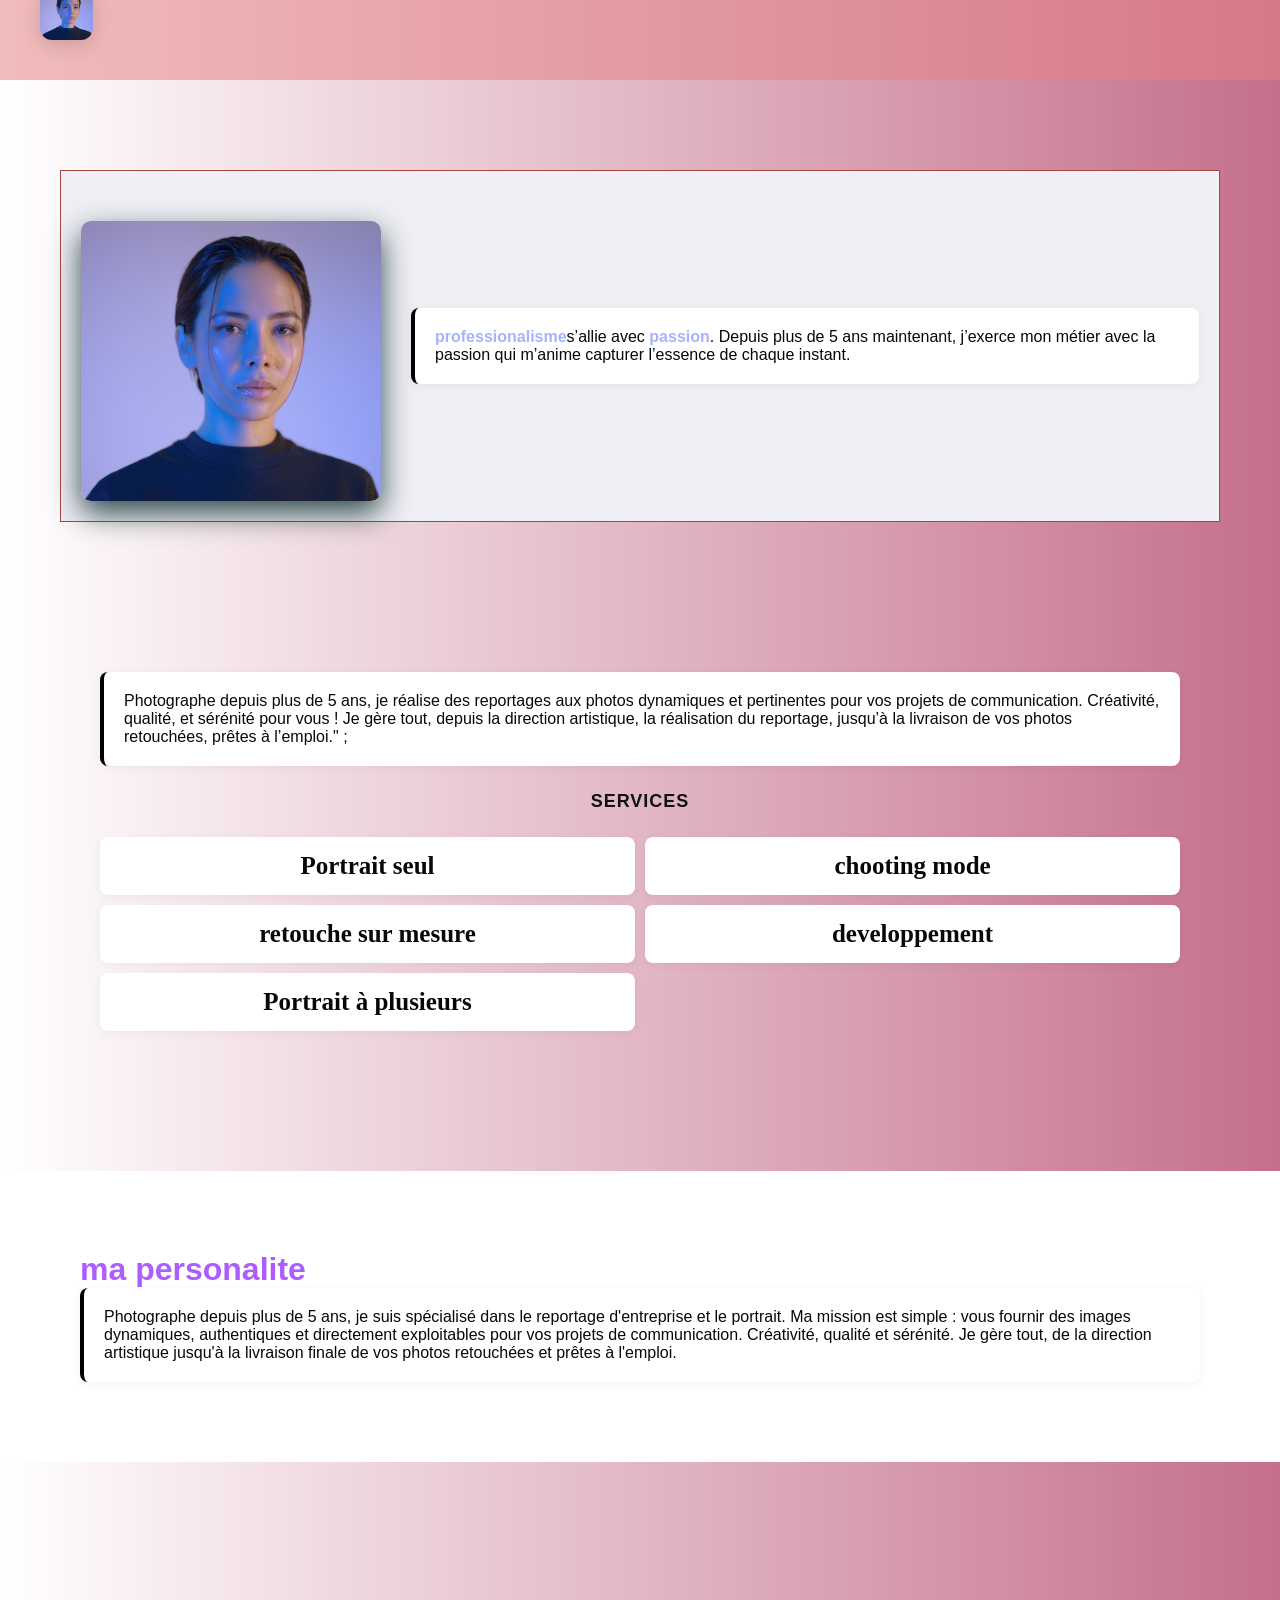
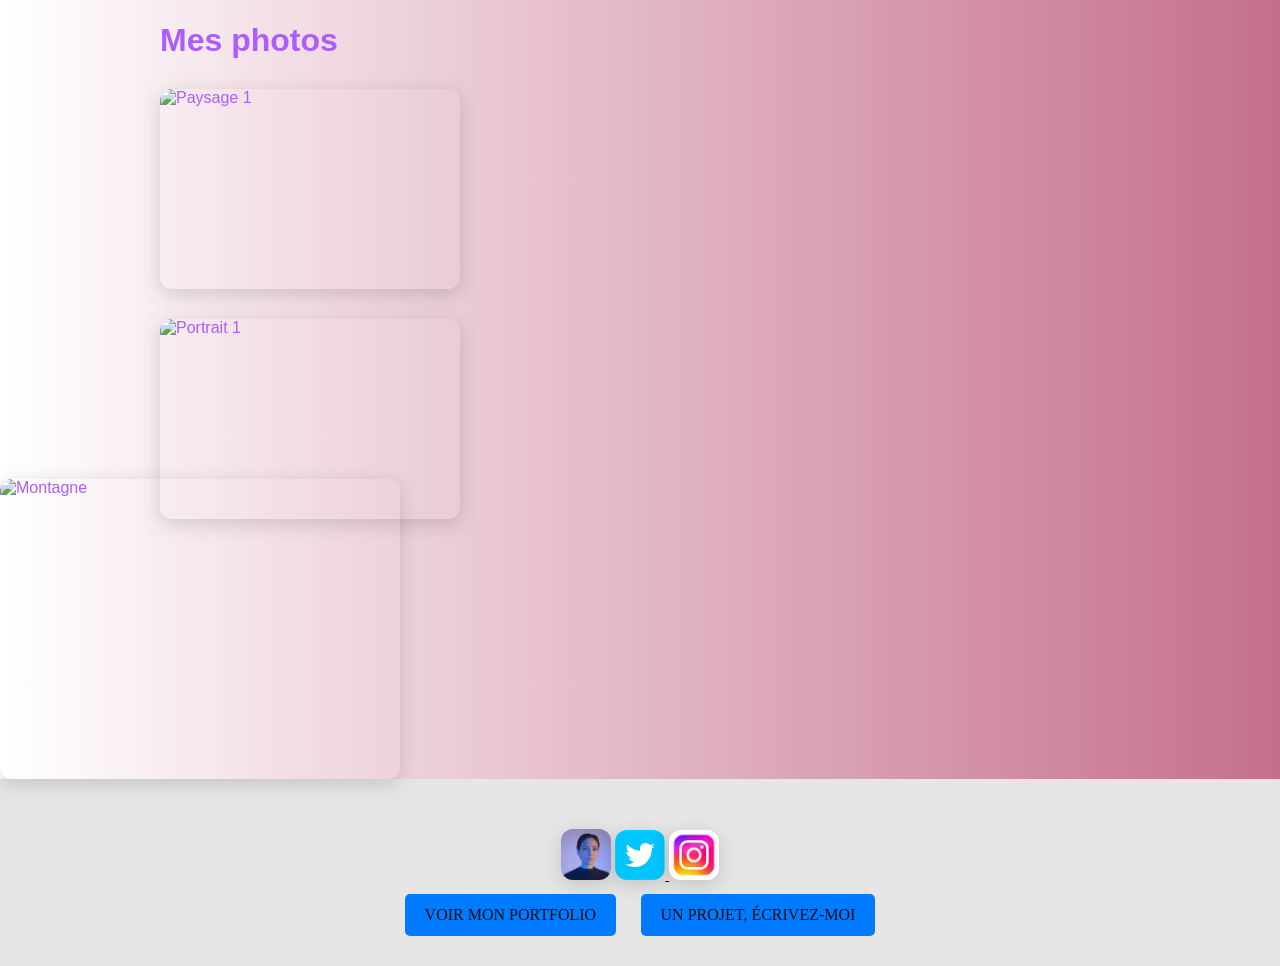
==== index.html @ 90251bd9 "Add logo image to header and style adjustments for better layout" ====
<!doctype html>
<html lang="fr">

<head>
  <meta charset="utf-8" />
  <meta name="viewport" content="width=device-width, initial-scale=1.0" />
  <title>A propos_robbies lenz photographie</title>
  <link href="style.css" rel="stylesheet" />
</head>

<body>
  <header class="site-header">
    <div class="container nav-bar">
      <nav class="main-nav" aria-label="Navigation principale">
       <img src="photos/robbie-lens.png" alt="Logo Robbie Lens">
        <div class="logo">A PROPOS DE ROBBIES LENZ</div>
  
    </a>
        <a href="index.html"> ACCUEIL</a>
        <a href="#APROPOS">A PROPOS</a>
        <a href="photographie.html">PHOTOGRAPHIE</a>
      </nav>
    </div>
  </header>
  <main>
    <section class="profile">
      <div class="bloc">
        <img src="photos/robbie-lens.png" class="image-con" width="300" height="300" alt="robbies lens">
        <div class="texte">
          <p>
            <span class="important">professionalisme</span>s’allie avec <span class="important">passion</span>. Depuis
            plus de 5 ans maintenant, j’exerce mon métier avec la passion
            qui m’anime capturer l’essence de chaque instant.
          </p>
        </div>
      </div>
    </section>
    <section class="intro" id="texte-n">
      <p>
        Photographe depuis plus de 5 ans, je réalise des reportages aux photos dynamiques et pertinentes pour vos
        projets
        de communication. Créativité, qualité, et sérénité pour vous ! Je gère tout, depuis la direction artistique, la
        réalisation du reportage, jusqu’à la livraison de vos photos retouchées, prêtes à l’emploi." ;
      </p>
      <h1>services</h1>
      <ul>
        <li>Portrait seul </li>
        <li>chooting mode</li>
        <li>retouche sur mesure</li>
        <li>developpement</li>
        <li>Portrait à plusieurs</li>
      </ul>
    </section>
  </main>
  <section class="texte-ni">
    <div class="texte-ni">
      <h3>ma personalite</h3>
      <p>
        Photographe depuis plus de 5 ans, je suis spécialisé dans le reportage d'entreprise et le portrait.
        Ma mission est simple : vous fournir des images dynamiques, authentiques et directement exploitables pour vos
        projets de communication.
        Créativité, qualité et sérénité. Je gère tout, de la direction artistique jusqu'à la livraison finale de vos
        photos retouchées et prêtes à l'emploi.</p>
    </div>
  </section>
  <section class="galerie">
    <section class="portfolio">
      <h2>Mes photos</h2>
      <div class="grid-photos">
        <img
          src="https://raw.githubusercontent.com/OpenClassrooms-Student-Center/1603881-creez-votre-site-web-avec-html5-et-css3/b4e2f8a36d30aa10efae2fd6d3923fb1f4e10813/images/portfolio/paysage1.jpg"
          alt="Paysage 1">
        <img
          src="https://raw.githubusercontent.com/OpenClassrooms-Student-Center/1603881-creez-votre-site-web-avec-html5-et-css3/b4e2f8a36d30aa10efae2fd6d3923fb1f4e10813/images/portfolio/portrait1.jpg"
          alt="Portrait 1">
      </div>
    </section>
  </section>
  <div class="image-container">
    <img
      src="https://raw.githubusercontent.com/OpenClassrooms-Student-Center/1603881-creez-votre-site-web-avec-html5-et-css3/b4e2f8a36d30aa10efae2fd6d3923fb1f4e10813/images/portfolio/paysage1.jpg"
      width="300" height="300" alt="Montagne">
    <div class="overlay">Voir la photo</div>
  </div>
  <div id="popup-form">
    <div class="form-container">
      <a href="#" class="fermer">X</a>
      <h2>Formulaire de contact</h2>

      <form action="" method="post">
        <div class="form-row two-columns">
          <div class="field">
            <label for="nom">Nom</label>
            <input type="text" id="nom" name="nom" placeholder="Entrez votre nom" required>
          </div>
          <div class="field">
            <label for="prenom">Prénom</label>
            <input type="text" id="prenom" name="prenom" placeholder="Entrez votre prénom" required>
          </div>
        </div>

        <div class="form-row">
          <div class="field">
            <label for="email">Email</label>
            <input type="email" id="email" name="email" placeholder="Entrez votre email" required>
          </div>
        </div>

        <div class="form-row two-columns">
          <div class="field">
            <label for="sexe">Sexe</label>
            <select id="sexe" name="sexe">
              <option value="">Choisir</option>
              <option value="M">M</option>
              <option value="F">F</option>
            </select>
          </div>
          <div class="field">
            <label for="date_naissance">Date de naissance</label>
            <input type="date" id="date_naissance" name="date_naissance">
          </div>
        </div>

        <div class="form-row">
          <div class="field">
            <label for="infos">Plus d'informations</label>
            <textarea id="infos" name="infos" rows="4" placeholder="Votre message..."></textarea>
          </div>
        </div>

        <button type="submit" class="submit-button">Valider</button>
      </form>

    </div>
  </div>

</body>

</html>
<footer>
    <img src="photos/robbie-lens.png" alt="Logo Robbie Lens">
    <a target="_blank" href="https://twitter.com/">
      <img src="photos/OIP.jpg" alt="Logo Twitter">
    </a>
    <a target="_blank" href="https://www.instagram.com/">
      <img src="photos\OIP.webp" alt="Logo Instagram">
  </div>
  </a>
  <div>
    <a href="" class="cta">VOIR MON PORTFOLIO</a>
    <a href="#popup-form" class="btn-ouvrir">UN PROJET, ÉCRIVEZ-MOI</a>
  </div>
</footer>
</body>

</html>
---- style.css ----
*{
box-sizing: border-box;
margin: 0;
padding: 0;
}
html {
    color: #ad5cfd;
    width: 100%;
   scroll-behavior: smooth;
}

a{
    color:rgb(22, 22, 22);
     font-size: 1em;
    font-family: manrope;
}
ul{
    font-family: manrope;
}
span{
    font-family:'Gill Sans', 'Gill Sans MT', Calibri, 'Trebuchet MS', sans-serif;
}
.highlight {
    color: #A5B4FC;
}
.important {
  color: #a5b4fc;
}
.image-con {
  width: 100%;
  height: 400px;
  border-radius: 10px;
  object-fit: cover;
  box-shadow: 0 12px 30px rgb(48, 74, 74);
  display: block;
  flex-direction: column;
}
body {
  font-family: 'Manrope', sans-serif;
  background:linear-gradient(to right,#ffffff,#c56f8c);
}
em {
  color: #a5b4fc;
  font-style: normal;
  
}
p,
li {
  font-size:25px;
  color:rgb(8, 8, 8);
  background:linear-gradient(to right #ffffff,#444444);

}
.alt{
  color: #f8f8fd;
}
a:hover { text-decoration: underline;
}
.cta:hover {
  background: linear-gradient(#554c86, #5e5fa0);
  text-decoration: none;
}
.lien-icone:hover {
  opacity: 0.5;
}
header {
    display: flex;
    justify-content: space-between;
    align-items: center;
    height: 40px;
    padding: 40px;
   
  
}

nav {
    display: flex;
    gap: 25px;
}

nav a {
    color: white;
    text-decoration: none;
    font-weight: bold;
}

nav a:hover {
    color: #ddd;
}

main {
    padding: 20px;
}

main section {
    margin-bottom: 40px;
}

footer {
padding-top:20px;
padding-bottom: 20px;
padding-left: 50px;
padding-right: 50px;
    text-align: center;
    background-color: #e7e5e5;
}

footer img {
    max-width: 50px;
}

footer a {
    text-decoration: underline;
}

.important {
    font-weight: bold;
}

.cta {
    display: inline-block;
    margin-top: 20px;
    text-decoration: none;
}
section{
    padding: 80px;
}
.a_propos{
 text-align: center;
}
.a_propos_h2{
margin-top: 30px;
}
.a_propos_ul{
margin-top: 20px;
}
.galerie {
      display: flex;
      flex-wrap: wrap; 
    }
    .galerie img {
      width: 32%;
    
    }
    .texte-n {
      justify-content: space-between;
      align-items: center;
      gap: 10px;
      background: #e5828288;
    }

.galerie img, .grid-photos {
  width: 300px; 
  height: 200px;
  flex-shrink: 0;
  object-fit: cover;
  display: block;
}
a.cta{
    display: inline-block;
    text-decoration:none;
  margin: 10px;   
  padding: 12px 20px;
  background: #007BFF;
  color: rgb(14, 13, 13);
  border-radius: 5px;
}
.image-container {
  position: relative;
  display: inline-block;
}
.image-container img {
  display: block;
  width: 400px;
}
.overlay {
  position: absolute;
  top: 0;
  left: 0;
  width: 100%;
  height: 100%;
  background-color: rgba(0, 0, 0, 0.7);
  color: rgb(185, 122, 122);
  display: none; 
  justify-content: center;
  align-items: center;
  font-size: 18px;
  font-weight: bold;
}
.image-container:hover .overlay {
  display: flex;
}
.tarifs table {
  width: 100%;
  border-collapse: collapse;
  background: #0a0a23;
  color: rgb(14, 12, 12);
}
.tarifs th, .tarifs td {
  padding: 12px;
  border: 1px solid #333;
  text-align: center;
}
.tarifs h2 {
  text-align: center;
  margin-bottom: 15px;
}
.tarifs tbody tr td {
  padding: 30px;
  font-size: 37px;
}
h1, h2, h3 {
  font-size: 2em;
}

.accueil-introduction,
form {
  width: auto; 
  max-width: 400px; 
  margin: 0 auto; 
  color: rgb(229, 160, 160);
}

.tarifs {
  display: none;
}

@media screen and (max-width: 996px) {

  .accueil-introduction,
  .grille-photos, 
  form {
    flex-direction: column;
    display: flex;
  }
  body, 
  main,
  section {
    padding-left: 20px;
    padding-right: 20px;
  }
  
  
} 

form{
  color: #faf3f3;
}
form {
   
    margin: 30px auto;
    padding: 25px;
    background-color: #d18080;
    border-radius: 10px;
   
}

label {
    display: block;
    margin-top: 15px;
    margin-bottom: 5px;
    font-weight: bold;
}

input,
select,
textarea {
    width: 100%;
    padding: 10px;
    border: 1px solid #ccc;
    border-radius: 5px;
    box-sizing: border-box;
}

textarea {
    resize: vertical;
}

button {
    margin-top: 20px;
    padding: 10px 20px;
    border: none;
    border-radius: 5px;
    cursor: pointer;
}

.image-con{
    display: flex;
    align-items: center;      
    justify-content: center; 
    gap: 30px;           
      width: 100px;
}     
.texte p {
    text-align: left;       
}
.bloc{
  display:inline-flex;
  flex-direction: row; 
  align-items: center;
  gap: 10px;
  padding: 10px;
  background-color: #efeff5; 
}
.bloc.texte {
  flex: 1;
}

.bloc img {
  width: 100px;
}
.site-header {
  background-color:#e5828288;
  width: 100%;
  box-sizing:border-box;
}
header img{
  width: 5%;
  height:4%;
  object-fit:cover;
}
header h1{
  position: absolute;
  top:20%;
  left:20%;
  color:#ffffff;
}
.nav-bar {
  display: grid;
  align-items: center;
  justify-content: space-between;
  min-height: 78px;
  align-self: flex-end;
}

.main-nav {
  display: flex;
  gap: 1.9rem;
  flex-wrap: wrap;
}

.photo-carte {
  background: #b4b4c5;
  color: rgb(97, 91, 91);
  padding: 60px;
  display: flex; 
  align-items: center;
  gap: 40px;
}

.image-con {
  width: 280px;
  height: 280px;
  object-fit: cover;
  border-radius: 10px;
  flex-shrink: 0;
}
.photo-carte h2 {
  font-size: 3em;
}

.photo-carte p {
  max-width: 150px;
}
form {
  display: grid;
  gap: 1.2rem;
  width: 100%;
}

.form-row {
  display: grid;
  gap: 0.45rem;
}

.two-columns {
  grid-template-columns: 1fr 1fr;
  gap: 1rem;
}

.field {
  display: grid;
  gap: 0.45rem;
}

label {
  font-weight: 700;
  color: var(--navy);
}

input,
select,
textarea {
  width: 100%;
  border: 1px solid var(--line);
  background: #f8fdff;
  border-radius: 10px;
  padding: 0.85rem 0.95rem;
  font-size: 1rem;
  color: var(--text);
  font-family: Arial, Helvetica, sans-serif;
}

textarea {
  resize: vertical;
  min-height: 120px;
}

input:focus,
select:focus,
textarea:focus {
  outline: 2px solid rgba(242, 139, 45, 0.3);
  border-color: var(--orange);
}

.submit-button {
  width: fit-content;
  margin-top: 0.5rem;
}


  .two-columns {
    grid-template-columns: 1fr;
  }


@media (max-width: 520px) {
  .intro {
    padding-top: 3rem;
  }
}
.bloc {
    display: flex;
    align-items: center;
    gap: 30px;
    padding: 20px;
    border: 1px solid rgb(167, 68, 68);
}

.bloc img {
    width: 300px;
}

.texte {
    flex: 1;
}
table {
  width: 100%;
  border-collapse: collapse;
  margin-top: 20px;
  border-radius: 12px;
  box-shadow: 0 4px 12px rgb(0,0,0,0,1); 
}

th {
  border: 1px solid rgb(211, 20, 20);
   background-color: #0f172a;
   color: white;
}
td{
  padding: 12px;
  background-color: #f8fafc;
}
.btn-ouvrir {
   background: linear-gradient(#554c86, #5e5fa0);
  text-decoration: none;
}
.lien-icone:hover {
  opacity: 0.5;
}
 a.btn-ouvrir{
    display: inline-block;
    text-decoration:none;
  margin: 10px;   
  padding: 12px 20px;
  background: #007BFF;
  color: rgb(14, 13, 13);
  border-radius: 5px;
}
button:hover{
 background-color: #1d4ed8;
}

#popup-form {
  display: none;
  position: fixed;
  top: 0; left: 0;
  width: 100%; height: 100%;
  background: rgba(0,0,0,0.7);
  justify-content: center;
  align-items: center;
  z-index: 1000;
}

#popup-form:target {
  display: flex;
}

.form-container {
  background: white;
  padding: 25px;
  width: 90%;
  max-width: 600px;
  border-radius: 10px;
  max-height: 90vh;
  overflow-y: auto;
  position: relative;
}
.fermer {
  position: absolute;
  top: 10px; right: 15px;
  text-decoration: none;
  font-size: 22px;
  color: red;
  font-weight: bold;
}
.form-row { margin-bottom: 15px; }
.two-columns { display: flex; gap: 15px; }
.field { flex: 1; display: flex; flex-direction: column; }
label { font-weight: bold; margin-bottom: 5px; }
input, select, textarea {
  padding: 10px;
  border: 1px solid #ccc;
  border-radius: 5px;
}

.profile{
  width:100%;
  min-height: 300px;
  margin: 30px auto;
  background: color #f6f2f7;
  border: radius 10px;
  padding:40px;
  box-sizing: box;
}
.texte-ni{
  background-color:#ffffff;

  }

p {
    background: white;
    padding: 20px;
    border-left: 4px solid #000;
    border-radius: 8px;
    box-shadow: 0 2px 10px rgba(0,0,0,0.05);
    font-size: 16px;
}

h1 {
    text-align: center;
    font-size: 18px;
    margin: 10px 0 ;
    text-transform: uppercase;
    letter-spacing: 1px;
    color: #111;
    padding: 15px 
  
}

ul {
    list-style: none;
    padding: 0;
    display: grid;
    grid-template-columns: 1fr 1fr;
    gap: 10px;
}

li {
    background: white;
    padding: 15px;
    border-radius: 8px;
    text-align: center;
    font-weight: bold;
    box-shadow: 0 2px 10px rgba(0,0,0,0.05);
    transition: 0.3s;
}

li:hover {
    background: #000;
    color: white;
    transform: translateY(-3px);
}
 img {
    width: 30%;
    margin-top:30px;
    border-radius: 12px;
    box-shadow: 0 5px 20px rgba(0,0,0,0.15)
}
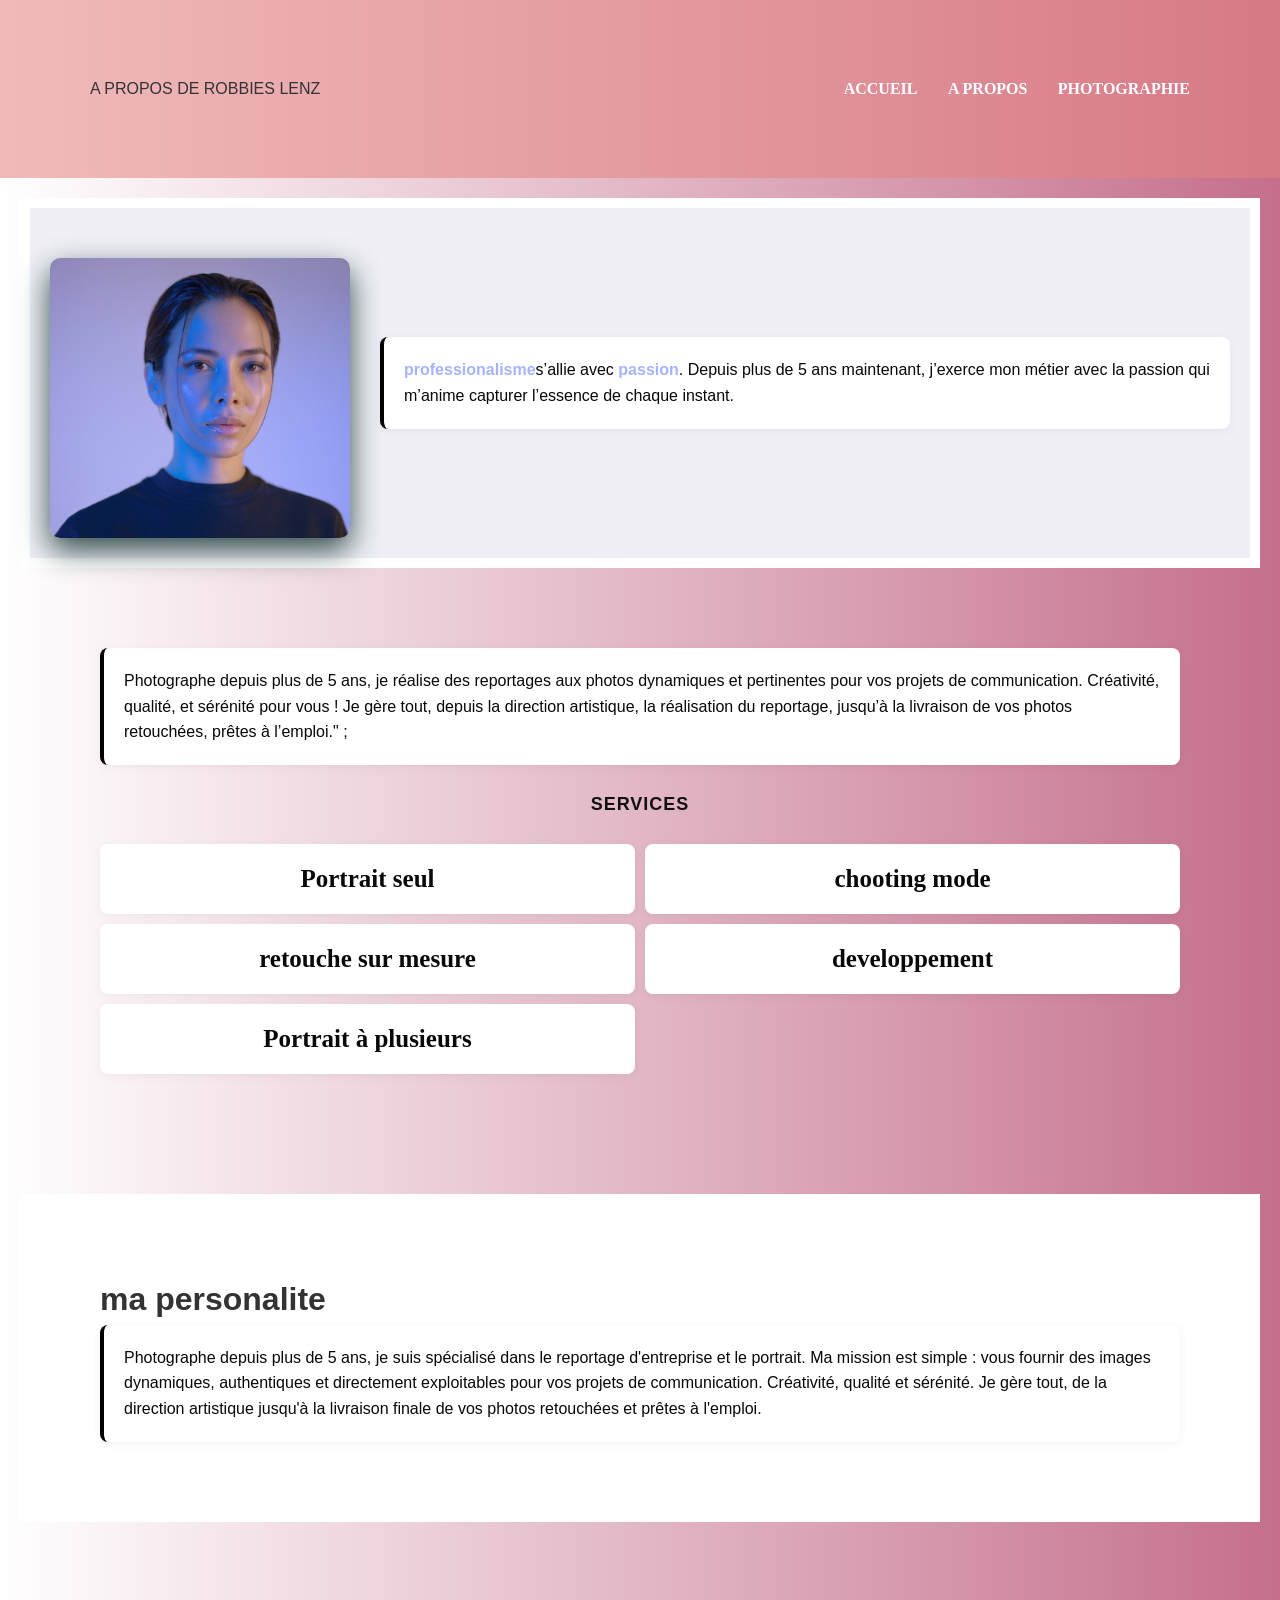
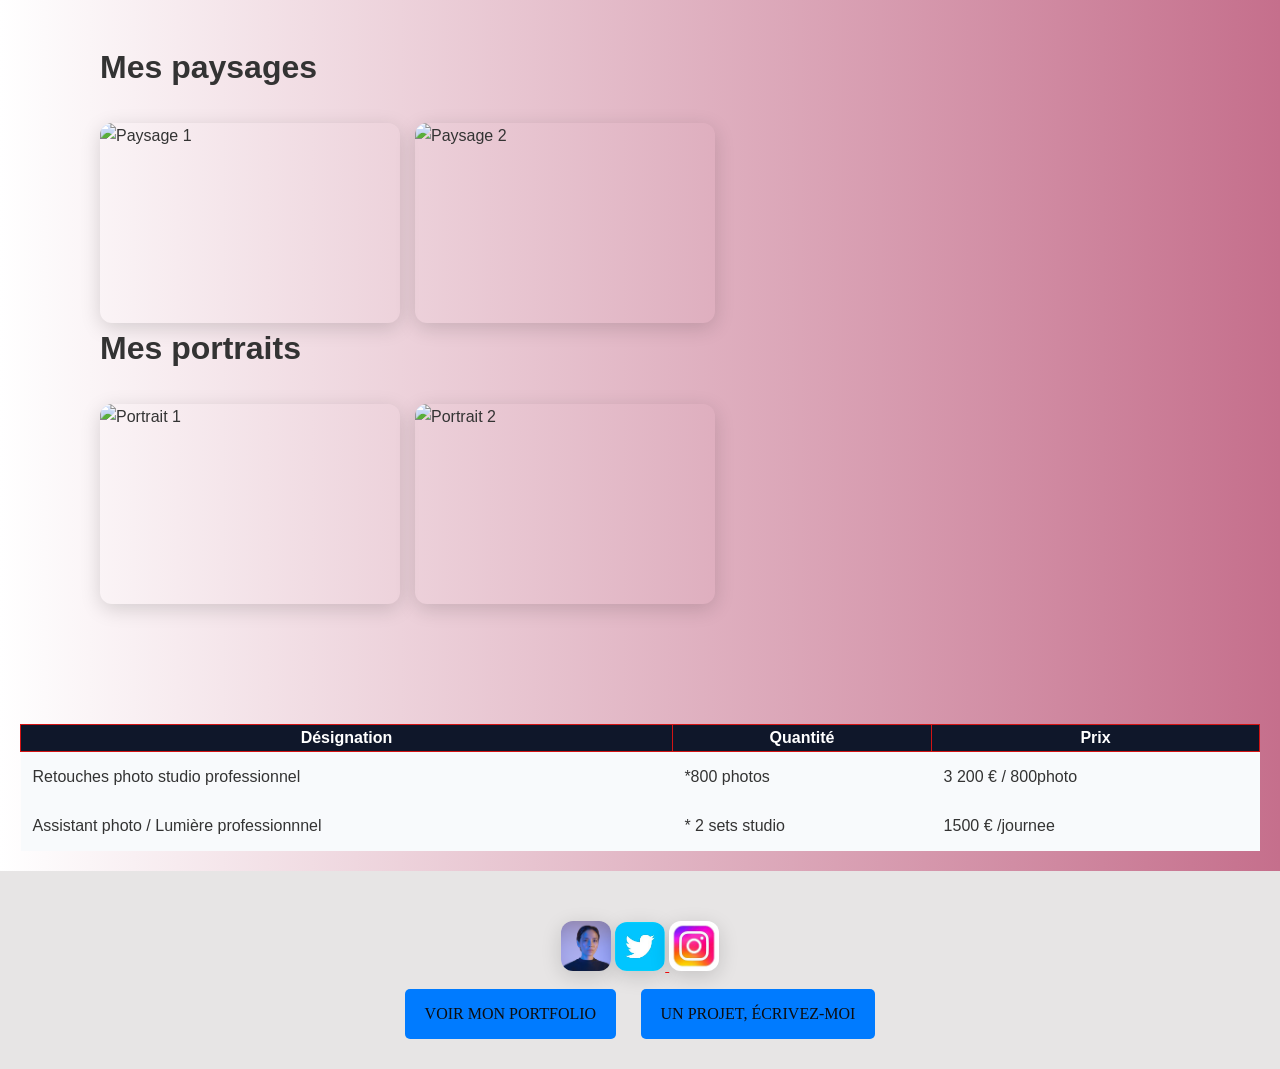
==== commit 06e82225: "Refactor HTML structure and improve CSS formatting for better readability" ====
--- a/index.html
+++ b/index.html
@@ -11,11 +11,9 @@
 <body>
   <header class="site-header">
     <div class="container nav-bar">
+      <div class="logo">A PROPOS DE ROBBIES LENZ</div>
       <nav class="main-nav" aria-label="Navigation principale">
-       <img src="photos/robbie-lens.png" alt="Logo Robbie Lens">
-        <div class="logo">A PROPOS DE ROBBIES LENZ</div>
-  
-    </a>
+
         <a href="index.html"> ACCUEIL</a>
         <a href="#APROPOS">A PROPOS</a>
         <a href="photographie.html">PHOTOGRAPHIE</a>
@@ -48,109 +46,134 @@
         <li>chooting mode</li>
         <li>retouche sur mesure</li>
         <li>developpement</li>
-        <li>Portrait à plusieurs</li>
+        <li align>Portrait à plusieurs</li>
       </ul>
     </section>
-  </main>
-  <section class="texte-ni">
-    <div class="texte-ni">
+    <section class="texte-ni">
       <h3>ma personalite</h3>
-      <p>
-        Photographe depuis plus de 5 ans, je suis spécialisé dans le reportage d'entreprise et le portrait.
-        Ma mission est simple : vous fournir des images dynamiques, authentiques et directement exploitables pour vos
-        projets de communication.
-        Créativité, qualité et sérénité. Je gère tout, de la direction artistique jusqu'à la livraison finale de vos
-        photos retouchées et prêtes à l'emploi.</p>
-    </div>
-  </section>
-  <section class="galerie">
+      <div class="texte-ni">
+        <p>
+          Photographe depuis plus de 5 ans, je suis spécialisé dans le reportage d'entreprise et le portrait.
+          Ma mission est simple : vous fournir des images dynamiques, authentiques et directement exploitables pour vos
+          projets de communication.
+          Créativité, qualité et sérénité. Je gère tout, de la direction artistique jusqu'à la livraison finale de vos
+          photos retouchées et prêtes à l'emploi.</p>
+      </div>
+    </section>
+    <!-- <section class="galerie"> -->
     <section class="portfolio">
-      <h2>Mes photos</h2>
-      <div class="grid-photos">
+      <h2>Mes paysages</h2>
+      <div class="grid-paysages">
         <img
           src="https://raw.githubusercontent.com/OpenClassrooms-Student-Center/1603881-creez-votre-site-web-avec-html5-et-css3/b4e2f8a36d30aa10efae2fd6d3923fb1f4e10813/images/portfolio/paysage1.jpg"
           alt="Paysage 1">
         <img
+          src="https://raw.githubusercontent.com/OpenClassrooms-Student-Center/1603881-creez-votre-site-web-avec-html5-et-css3/b4e2f8a36d30aa10efae2fd6d3923fb1f4e10813/images/portfolio/paysage2.jpg"
+          alt="Paysage 2">
+      </div>
+      <h2>Mes portraits</h2>
+      <div class="grid-portraits">
+        <img
           src="https://raw.githubusercontent.com/OpenClassrooms-Student-Center/1603881-creez-votre-site-web-avec-html5-et-css3/b4e2f8a36d30aa10efae2fd6d3923fb1f4e10813/images/portfolio/portrait1.jpg"
           alt="Portrait 1">
+        <img
+          src="https://raw.githubusercontent.com/OpenClassrooms-Student-Center/1603881-creez-votre-site-web-avec-html5-et-css3/b4e2f8a36d30aa10efae2fd6d3923fb1f4e10813/images/portfolio/portrait2.jpg"
+          alt="Portrait 2">
       </div>
+      </div>
+      <!-- </section> -->
     </section>
-  </section>
-  <div class="image-container">
-    <img
-      src="https://raw.githubusercontent.com/OpenClassrooms-Student-Center/1603881-creez-votre-site-web-avec-html5-et-css3/b4e2f8a36d30aa10efae2fd6d3923fb1f4e10813/images/portfolio/paysage1.jpg"
-      width="300" height="300" alt="Montagne">
-    <div class="overlay">Voir la photo</div>
-  </div>
-  <div id="popup-form">
-    <div class="form-container">
-      <a href="#" class="fermer">X</a>
-      <h2>Formulaire de contact</h2>
+    <table>
+      <section class="tarifs">
+        <h2>Tarifs</h2>
+        <thead>
+          <tr>
+            <th>Désignation</th>
+            <th>Quantité</th>
+            <th>Prix</th>
+          </tr>
+        </thead>
+        <tbody>
+          <tr>
+            <td>Retouches photo studio professionnel</td>
+            <td> *800 photos</td>
+            <td>3 200 € / 800photo</td>
+          </tr>
+          <tr>
+            <td>Assistant photo / Lumière professionnnel</td>
+            <td>* 2 sets studio</td>
+            <td>1500 € /journee</td>
+          </tr>
+        </tbody>
+    </table>
+    </section>
+    <div id="popup-form">
+      <div class="form-container">
+        <a href="#" class="fermer">X</a>
+        <h2>Formulaire de contact</h2>
 
-      <form action="" method="post">
-        <div class="form-row two-columns">
-          <div class="field">
-            <label for="nom">Nom</label>
-            <input type="text" id="nom" name="nom" placeholder="Entrez votre nom" required>
+        <form action="" method="post">
+          <div class="form-row two-columns">
+            <div class="field">
+              <label for="nom">Nom</label>
+              <input type="text" id="nom" name="nom" placeholder="Entrez votre nom" required>
+            </div>
+            <div class="field">
+              <label for="prenom">Prénom</label>
+              <input type="text" id="prenom" name="prenom" placeholder="Entrez votre prénom" required>
+            </div>
           </div>
-          <div class="field">
-            <label for="prenom">Prénom</label>
-            <input type="text" id="prenom" name="prenom" placeholder="Entrez votre prénom" required>
+
+          <div class="form-row">
+            <div class="field">
+              <label for="email">Email</label>
+              <input type="email" id="email" name="email" placeholder="Entrez votre email" required>
+            </div>
           </div>
-        </div>
 
-        <div class="form-row">
-          <div class="field">
-            <label for="email">Email</label>
-            <input type="email" id="email" name="email" placeholder="Entrez votre email" required>
+          <div class="form-row two-columns">
+            <div class="field">
+              <label for="sexe">Sexe</label>
+              <select id="sexe" name="sexe">
+                <option value="">Choisir</option>
+                <option value="M">M</option>
+                <option value="F">F</option>
+              </select>
+            </div>
+            <div class="field">
+              <label for="date_naissance">Date de naissance</label>
+              <input type="date" id="date_naissance" name="date_naissance">
+            </div>
           </div>
-        </div>
 
-        <div class="form-row two-columns">
-          <div class="field">
-            <label for="sexe">Sexe</label>
-            <select id="sexe" name="sexe">
-              <option value="">Choisir</option>
-              <option value="M">M</option>
-              <option value="F">F</option>
-            </select>
+          <div class="form-row">
+            <div class="field">
+              <label for="infos">Plus d'informations</label>
+              <textarea id="infos" name="infos" rows="4" placeholder="Votre message..."></textarea>
+            </div>
           </div>
-          <div class="field">
-            <label for="date_naissance">Date de naissance</label>
-            <input type="date" id="date_naissance" name="date_naissance">
-          </div>
-        </div>
 
-        <div class="form-row">
-          <div class="field">
-            <label for="infos">Plus d'informations</label>
-            <textarea id="infos" name="infos" rows="4" placeholder="Votre message..."></textarea>
-          </div>
-        </div>
+          <button type="submit" class="submit-button">Valider</button>
+        </form>
 
-        <button type="submit" class="submit-button">Valider</button>
-      </form>
-
+      </div>
     </div>
-  </div>
-
-</body>
-
-</html>
-<footer>
-    <img src="photos/robbie-lens.png" alt="Logo Robbie Lens">
-    <a target="_blank" href="https://twitter.com/">
-      <img src="photos/OIP.jpg" alt="Logo Twitter">
+  </main>
+  <footer>
+    <div class="pied-de-page">
+      <img src="photos/robbie-lens.png" alt="Logo Robbie Lens">
+      <a target="_blank" href="https://twitter.com/">
+        <img src="photos/OIP.jpg" alt="Logo Twitter">
+      </a>
+      <a target="_blank" href="https://www.instagram.com/">
+        <img src="photos\OIP.webp" alt="Logo Instagram">
+    </div>
     </a>
-    <a target="_blank" href="https://www.instagram.com/">
-      <img src="photos\OIP.webp" alt="Logo Instagram">
-  </div>
-  </a>
-  <div>
-    <a href="" class="cta">VOIR MON PORTFOLIO</a>
-    <a href="#popup-form" class="btn-ouvrir">UN PROJET, ÉCRIVEZ-MOI</a>
-  </div>
-</footer>
+    <div>
+      <a href="" class="cta">VOIR MON PORTFOLIO</a>
+      <a href="#popup-form" class="btn-ouvrir">UN PROJET, ÉCRIVEZ-MOI</a>
+    </div>
+  </footer>
 </body>
 
 </html>
--- a/style.css
+++ b/style.css
@@ -1,31 +1,37 @@
-*{
-box-sizing: border-box;
-margin: 0;
-padding: 0;
-}
+* {
+  box-sizing: border-box;
+  margin: 0;
+  padding: 0;
+}
+
 html {
-    color: #ad5cfd;
-    width: 100%;
-   scroll-behavior: smooth;
-}
-
-a{
-    color:rgb(22, 22, 22);
-     font-size: 1em;
-    font-family: manrope;
-}
-ul{
-    font-family: manrope;
-}
-span{
-    font-family:'Gill Sans', 'Gill Sans MT', Calibri, 'Trebuchet MS', sans-serif;
-}
+  color: #ad5cfd;
+  width: 100%;
+  scroll-behavior: smooth;
+}
+
+a {
+  color: rgb(243, 11, 11);
+  font-size: 1em;
+  font-family: manrope;
+}
+
+ul {
+  font-family: manrope;
+}
+
+span {
+  font-family: 'Gill Sans', 'Gill Sans MT', Calibri, 'Trebuchet MS', sans-serif;
+}
+
 .highlight {
-    color: #A5B4FC;
-}
+  color: #A5B4FC;
+}
+
 .important {
   color: #a5b4fc;
 }
+
 .image-con {
   width: 100%;
   height: 400px;
@@ -35,144 +41,161 @@
   display: block;
   flex-direction: column;
 }
+
 body {
   font-family: 'Manrope', sans-serif;
-  background:linear-gradient(to right,#ffffff,#c56f8c);
-}
+  background: linear-gradient(to right, #ffffff, #c56f8c);
+}
+
 em {
   color: #a5b4fc;
   font-style: normal;
-  
-}
+
+}
+
 p,
 li {
-  font-size:25px;
-  color:rgb(8, 8, 8);
-  background:linear-gradient(to right #ffffff,#444444);
-
-}
-.alt{
+  font-size: 25px;
+  color: rgb(8, 8, 8);
+  background: linear-gradient(to right #ffffff, #444444);
+
+}
+
+.alt {
   color: #f8f8fd;
 }
-a:hover { text-decoration: underline;
-}
+
+a:hover {
+  text-decoration: underline;
+}
+
 .cta:hover {
   background: linear-gradient(#554c86, #5e5fa0);
   text-decoration: none;
 }
+
 .lien-icone:hover {
   opacity: 0.5;
 }
+
 header {
-    display: flex;
-    justify-content: space-between;
-    align-items: center;
-    height: 40px;
-    padding: 40px;
-   
-  
+  display: block;
+  width: 100%;
+  padding: 50px;
 }
 
 nav {
-    display: flex;
-    gap: 25px;
+  display: flex;
+  gap: 25px;
 }
 
 nav a {
-    color: white;
-    text-decoration: none;
-    font-weight: bold;
+  color: white;
+  text-decoration: none;
+  font-weight: bold;
 }
 
 nav a:hover {
-    color: #ddd;
+  color: #ddd;
 }
 
 main {
-    padding: 20px;
+  padding: 20px;
 }
 
 main section {
-    margin-bottom: 40px;
+  margin-bottom: 40px;
 }
 
 footer {
-padding-top:20px;
-padding-bottom: 20px;
-padding-left: 50px;
-padding-right: 50px;
-    text-align: center;
-    background-color: #e7e5e5;
+  padding-top: 20px;
+  padding-bottom: 20px;
+  padding-left: 50px;
+  padding-right: 50px;
+  text-align: center;
+  background-color: #e7e5e5;
 }
 
 footer img {
-    max-width: 50px;
+  max-width: 50px;
 }
 
 footer a {
-    text-decoration: underline;
+  text-decoration: underline;
 }
 
 .important {
-    font-weight: bold;
+  font-weight: bold;
 }
 
 .cta {
-    display: inline-block;
-    margin-top: 20px;
-    text-decoration: none;
-}
-section{
-    padding: 80px;
-}
-.a_propos{
- text-align: center;
-}
-.a_propos_h2{
-margin-top: 30px;
-}
-.a_propos_ul{
-margin-top: 20px;
-}
-.galerie {
-      display: flex;
-      flex-wrap: wrap; 
-    }
-    .galerie img {
-      width: 32%;
-    
-    }
-    .texte-n {
-      justify-content: space-between;
-      align-items: center;
-      gap: 10px;
-      background: #e5828288;
-    }
-
-.galerie img, .grid-photos {
-  width: 300px; 
+  display: inline-block;
+  margin-top: 20px;
+  text-decoration: none;
+}
+
+section {
+  padding: 80px;
+}
+
+.a_propos {
+  text-align: center;
+}
+
+.a_propos_h2 {
+  margin-top: 30px;
+}
+
+.a_propos_ul {
+  margin-top: 20px;
+}
+
+
+
+.texte-n {
+  justify-content: space-between;
+  align-items: center;
+  gap: 10px;
+  background: #e5828288;
+}
+
+.grid-paysages,
+.grid-portraits {
+  display: flex;
+  flex-direction: row;
+  flex-wrap: wrap;
+  gap: 15px;
+}
+
+.grid-paysages img,
+.grid-portraits img {
+  width: 300px;
   height: 200px;
   flex-shrink: 0;
   object-fit: cover;
   display: block;
 }
-a.cta{
-    display: inline-block;
-    text-decoration:none;
-  margin: 10px;   
+
+a.cta {
+  display: inline-block;
+  text-decoration: none;
+  margin: 10px;
   padding: 12px 20px;
   background: #007BFF;
   color: rgb(14, 13, 13);
   border-radius: 5px;
 }
+
 .image-container {
   position: relative;
   display: inline-block;
 }
+
 .image-container img {
   display: block;
   width: 400px;
 }
+
 .overlay {
   position: absolute;
   top: 0;
@@ -181,43 +204,52 @@
   height: 100%;
   background-color: rgba(0, 0, 0, 0.7);
   color: rgb(185, 122, 122);
-  display: none; 
+  display: none;
   justify-content: center;
   align-items: center;
   font-size: 18px;
   font-weight: bold;
 }
+
 .image-container:hover .overlay {
   display: flex;
 }
+
 .tarifs table {
   width: 100%;
   border-collapse: collapse;
   background: #0a0a23;
   color: rgb(14, 12, 12);
 }
-.tarifs th, .tarifs td {
+
+.tarifs th,
+.tarifs td {
   padding: 12px;
   border: 1px solid #333;
   text-align: center;
 }
+
 .tarifs h2 {
   text-align: center;
   margin-bottom: 15px;
 }
+
 .tarifs tbody tr td {
   padding: 30px;
   font-size: 37px;
 }
-h1, h2, h3 {
+
+h1,
+h2,
+h3 {
   font-size: 2em;
 }
 
 .accueil-introduction,
 form {
-  width: auto; 
-  max-width: 400px; 
-  margin: 0 auto; 
+  width: auto;
+  max-width: 400px;
+  margin: 0 auto;
   color: rgb(229, 160, 160);
 }
 
@@ -228,80 +260,85 @@
 @media screen and (max-width: 996px) {
 
   .accueil-introduction,
-  .grille-photos, 
+  .grille-photos,
   form {
     flex-direction: column;
     display: flex;
   }
-  body, 
+
+  body,
   main,
   section {
     padding-left: 20px;
     padding-right: 20px;
   }
-  
-  
-} 
-
-form{
+
+
+}
+
+form {
   color: #faf3f3;
 }
+
 form {
-   
-    margin: 30px auto;
-    padding: 25px;
-    background-color: #d18080;
-    border-radius: 10px;
-   
+
+  margin: 30px auto;
+  padding: 25px;
+  background-color: #d18080;
+  border-radius: 10px;
+
 }
 
 label {
-    display: block;
-    margin-top: 15px;
-    margin-bottom: 5px;
-    font-weight: bold;
+  display: block;
+  margin-top: 15px;
+  margin-bottom: 5px;
+  font-weight: bold;
 }
 
 input,
 select,
 textarea {
-    width: 100%;
-    padding: 10px;
-    border: 1px solid #ccc;
-    border-radius: 5px;
-    box-sizing: border-box;
+  width: 100%;
+  padding: 10px;
+  border: 1px solid #ccc;
+  border-radius: 5px;
+  box-sizing: border-box;
 }
 
 textarea {
-    resize: vertical;
+  resize: vertical;
 }
 
 button {
-    margin-top: 20px;
-    padding: 10px 20px;
-    border: none;
-    border-radius: 5px;
-    cursor: pointer;
-}
-
-.image-con{
-    display: flex;
-    align-items: center;      
-    justify-content: center; 
-    gap: 30px;           
-      width: 100px;
-}     
+  margin-top: 20px;
+  padding: 10px 20px;
+  border: none;
+  border-radius: 5px;
+  cursor: pointer;
+}
+
+.image-con {
+  display: flex;
+  align-items: center;
+  justify-content: center;
+  gap: 30px;
+  width: 100px;
+}
+
 .texte p {
-    text-align: left;       
-}
-.bloc{
-  display:inline-flex;
-  flex-direction: row; 
+  text-align: left;
+}
+
+.bloc {
+  display: inline-flex;
+  flex-direction: row;
   align-items: center;
   gap: 10px;
   padding: 10px;
-  background-color: #efeff5; 
-}
+  background-color: #efeff5;
+}
+
 .bloc.texte {
   flex: 1;
 }
@@ -309,41 +346,59 @@
 .bloc img {
   width: 100px;
 }
+
 .site-header {
-  background-color:#e5828288;
-  width: 100%;
-  box-sizing:border-box;
-}
-header img{
-  width: 5%;
-  height:4%;
-  object-fit:cover;
-}
-header h1{
-  position: absolute;
-  top:20%;
-  left:20%;
-  color:#ffffff;
-}
+  background-image: linear-gradient(rgba(229, 130, 130, 0.55), rgba(229, 130, 130, 0.55)),
+    url("https://raw.githubusercontent.com/OpenClassrooms-Student-Center/1603881-creez-votre-site-web-avec-html5-et-css3/b4e2f8a36d30aa10efae2fd6d3923fb1f4e10813/images/portfolio/portrait2.jpg");
+  background-size: cover;
+  background-position: center;
+  width: 100%;
+  box-sizing: border-box;
+}
+
 .nav-bar {
-  display: grid;
+  display: flex;
   align-items: center;
   justify-content: space-between;
+  gap: 2.5rem;
   min-height: 78px;
-  align-self: flex-end;
+  width: 100%;
+  padding: 0 40px;
+  box-sizing: border-box;
+}
+
+.logo {
+  white-space: nowrap;
 }
 
 .main-nav {
   display: flex;
   gap: 1.9rem;
   flex-wrap: wrap;
+  margin-left: auto;
+}
+
+@media screen and (max-width: 768px) {
+  .nav-bar {
+    flex-wrap: wrap;
+    justify-content: center;
+    text-align: center;
+    padding: 15px 20px;
+    gap: 10px;
+  }
+
+  .main-nav {
+    margin-left: 0;
+    justify-content: center;
+    width: 100%;
+  }
 }
 
 .photo-carte {
   background: #b4b4c5;
   color: rgb(97, 91, 91);
   padding: 60px;
-  display: flex; 
+  display: flex;
   align-items: center;
   gap: 40px;
 }
@@ -355,6 +410,7 @@
   border-radius: 10px;
   flex-shrink: 0;
 }
+
 .photo-carte h2 {
   font-size: 3em;
 }
@@ -362,6 +418,7 @@
 .photo-carte p {
   max-width: 150px;
 }
+
 form {
   display: grid;
   gap: 1.2rem;
@@ -419,9 +476,9 @@
 }
 
 
-  .two-columns {
-    grid-template-columns: 1fr;
-  }
+.two-columns {
+  grid-template-columns: 1fr;
+}
 
 
 @media (max-width: 520px) {
@@ -429,64 +486,72 @@
     padding-top: 3rem;
   }
 }
+
 .bloc {
-    display: flex;
-    align-items: center;
-    gap: 30px;
-    padding: 20px;
-    border: 1px solid rgb(167, 68, 68);
+  display: flex;
+  align-items: center;
+  gap: 30px;
+  padding: 20px;
 }
 
 .bloc img {
-    width: 300px;
+  width: 300px;
 }
 
 .texte {
-    flex: 1;
-}
+  flex: 1;
+}
+
 table {
   width: 100%;
   border-collapse: collapse;
   margin-top: 20px;
   border-radius: 12px;
-  box-shadow: 0 4px 12px rgb(0,0,0,0,1); 
+  box-shadow: 0 4px 12px rgb(0, 0, 0, 0, 1);
 }
 
 th {
   border: 1px solid rgb(211, 20, 20);
-   background-color: #0f172a;
-   color: white;
-}
-td{
+  background-color: #0f172a;
+  color: white;
+}
+
+td {
   padding: 12px;
   background-color: #f8fafc;
 }
+
 .btn-ouvrir {
-   background: linear-gradient(#554c86, #5e5fa0);
+  background: linear-gradient(#554c86, #5e5fa0);
   text-decoration: none;
 }
+
 .lien-icone:hover {
   opacity: 0.5;
 }
- a.btn-ouvrir{
-    display: inline-block;
-    text-decoration:none;
-  margin: 10px;   
+
+a.btn-ouvrir {
+  display: inline-block;
+  text-decoration: none;
+  margin: 10px;
   padding: 12px 20px;
   background: #007BFF;
   color: rgb(14, 13, 13);
   border-radius: 5px;
 }
-button:hover{
- background-color: #1d4ed8;
+
+button:hover {
+  background-color: #1d4ed8;
 }
 
 #popup-form {
   display: none;
   position: fixed;
-  top: 0; left: 0;
-  width: 100%; height: 100%;
-  background: rgba(0,0,0,0.7);
+  top: 0;
+  left: 0;
+  width: 100%;
+  height: 100%;
+  background: rgba(0, 0, 0, 0.7);
   justify-content: center;
   align-items: center;
   z-index: 1000;
@@ -506,84 +571,115 @@
   overflow-y: auto;
   position: relative;
 }
+
 .fermer {
   position: absolute;
-  top: 10px; right: 15px;
+  top: 10px;
+  right: 15px;
   text-decoration: none;
   font-size: 22px;
   color: red;
   font-weight: bold;
 }
-.form-row { margin-bottom: 15px; }
-.two-columns { display: flex; gap: 15px; }
-.field { flex: 1; display: flex; flex-direction: column; }
-label { font-weight: bold; margin-bottom: 5px; }
-input, select, textarea {
+
+.form-row {
+  margin-bottom: 15px;
+}
+
+.two-columns {
+  display: flex;
+  gap: 15px;
+}
+
+.field {
+  flex: 1;
+  display: flex;
+  flex-direction: column;
+}
+
+label {
+  font-weight: bold;
+  margin-bottom: 5px;
+}
+
+input,
+select,
+textarea {
   padding: 10px;
   border: 1px solid #ccc;
   border-radius: 5px;
 }
 
-.profile{
-  width:100%;
+.profile {
+  width: 100%;
   min-height: 300px;
-  margin: 30px auto;
-  background: color #f6f2f7;
-  border: radius 10px;
-  padding:40px;
-  box-sizing: box;
-}
-.texte-ni{
-  background-color:#ffffff;
-
-  }
+  margin: 0px auto;
+  background: #ffffff;
+  padding: 10px;
+  box-sizing: border-box;
+  border: none;
+}
+
+.texte-ni {
+  background-color: #ffffff;
+
+}
+
+body {
+  font-family: 'Segoe UI', Arial, sans-serif;
+  background-color: #f5f5f5;
+  color: #333;
+  width: 100%;
+  margin: 0;
+  line-height: 1.6;
+}
 
 p {
-    background: white;
-    padding: 20px;
-    border-left: 4px solid #000;
-    border-radius: 8px;
-    box-shadow: 0 2px 10px rgba(0,0,0,0.05);
-    font-size: 16px;
+  background: white;
+  padding: 20px;
+  border-left: 4px solid #000;
+  border-radius: 8px;
+  box-shadow: 0 2px 10px rgba(0, 0, 0, 0.05);
+  font-size: 16px;
 }
 
 h1 {
-    text-align: center;
-    font-size: 18px;
-    margin: 10px 0 ;
-    text-transform: uppercase;
-    letter-spacing: 1px;
-    color: #111;
-    padding: 15px 
-  
+  text-align: center;
+  font-size: 18px;
+  margin: 10px 0;
+  text-transform: uppercase;
+  letter-spacing: 1px;
+  color: #111;
+  padding: 15px
 }
 
 ul {
-    list-style: none;
-    padding: 0;
-    display: grid;
-    grid-template-columns: 1fr 1fr;
-    gap: 10px;
+  list-style: none;
+  padding: 0;
+  display: grid;
+  grid-template-columns: 1fr 1fr;
+  gap: 10px;
 }
 
 li {
-    background: white;
-    padding: 15px;
-    border-radius: 8px;
-    text-align: center;
-    font-weight: bold;
-    box-shadow: 0 2px 10px rgba(0,0,0,0.05);
-    transition: 0.3s;
+  background: white;
+  padding: 15px;
+  border-radius: 8px;
+  text-align: center;
+  font-weight: bold;
+  box-shadow: 0 2px 10px rgba(0, 0, 0, 0.05);
+  transition: 0.3s;
 }
 
 li:hover {
-    background: #000;
-    color: white;
-    transform: translateY(-3px);
-}
- img {
-    width: 30%;
-    margin-top:30px;
-    border-radius: 12px;
-    box-shadow: 0 5px 20px rgba(0,0,0,0.15)
-}
+  background: #000;
+  color: white;
+  transform: translateY(-3px);
+}
+
+img {
+  width: 50%;
+  margin-top: 30px;
+  border-radius: 12px;
+  box-shadow: 0 5px 20px rgba(0, 0, 0, 0.15);
+}
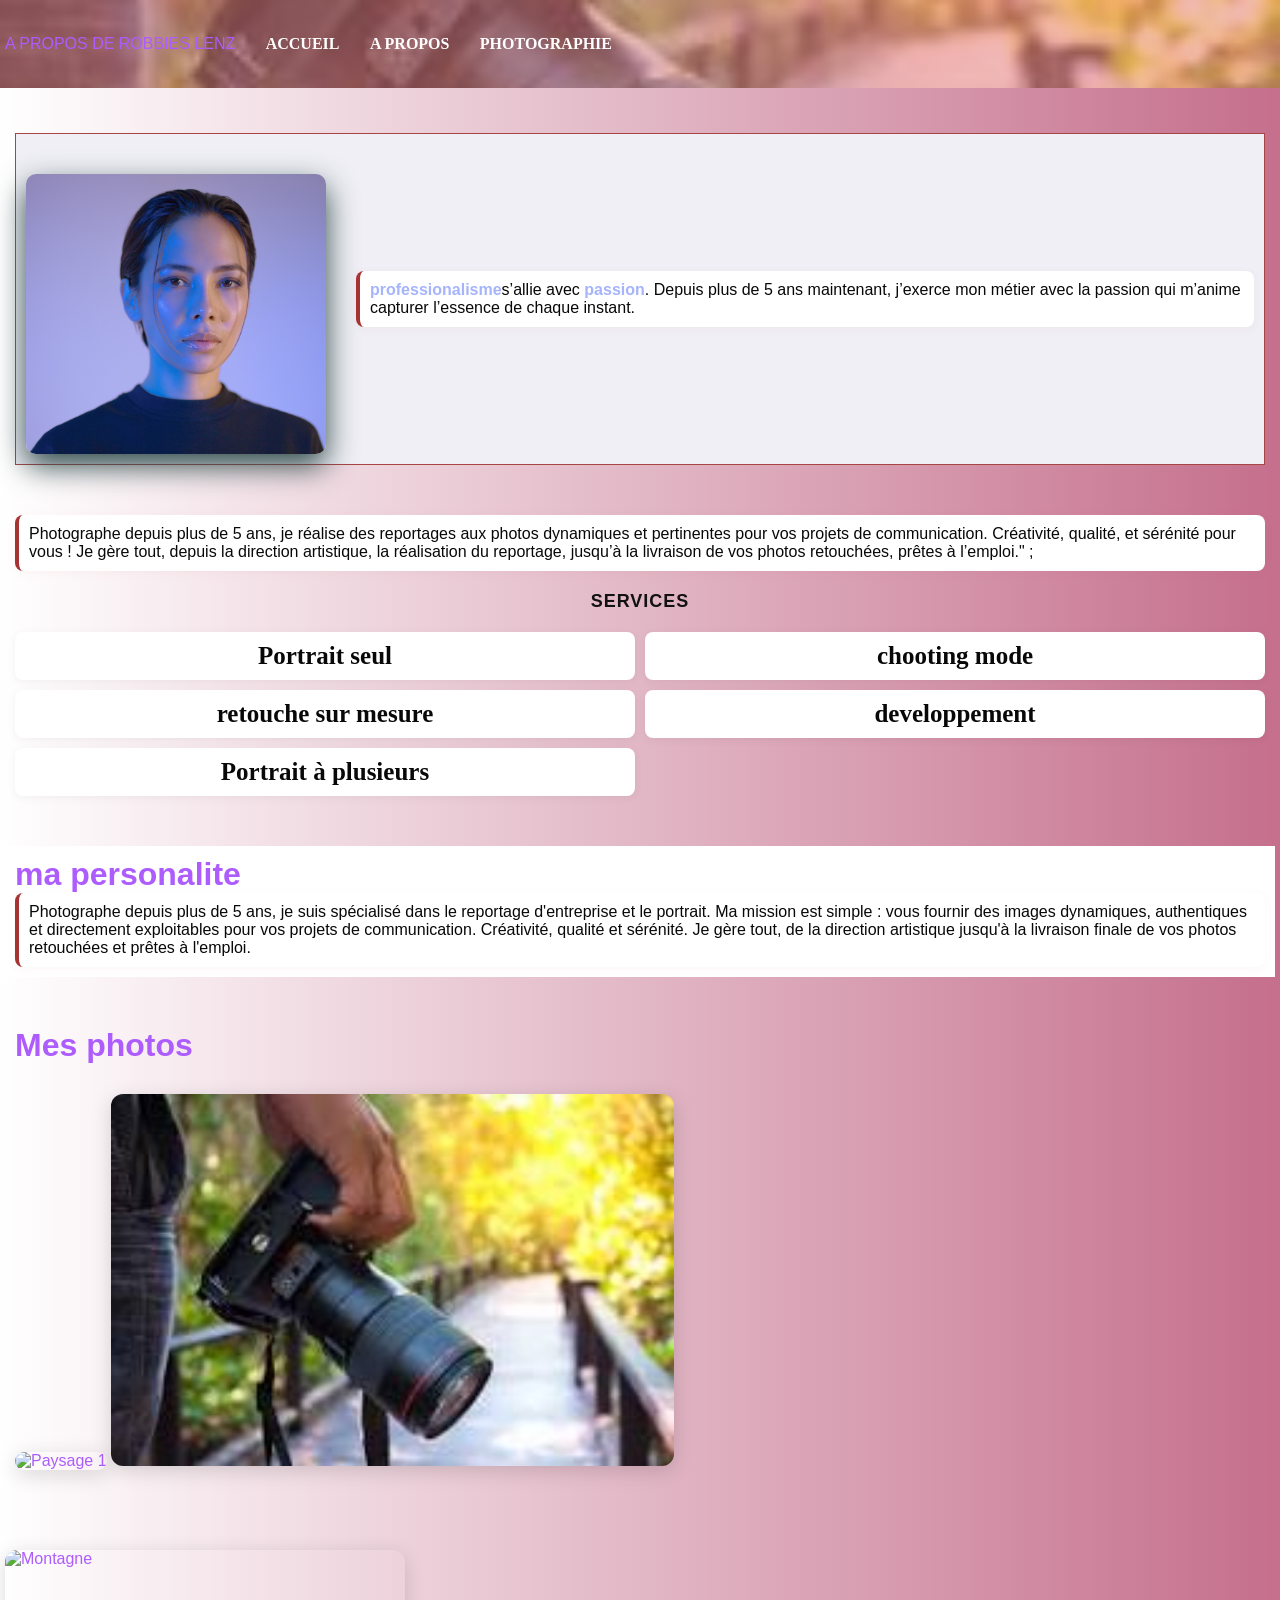
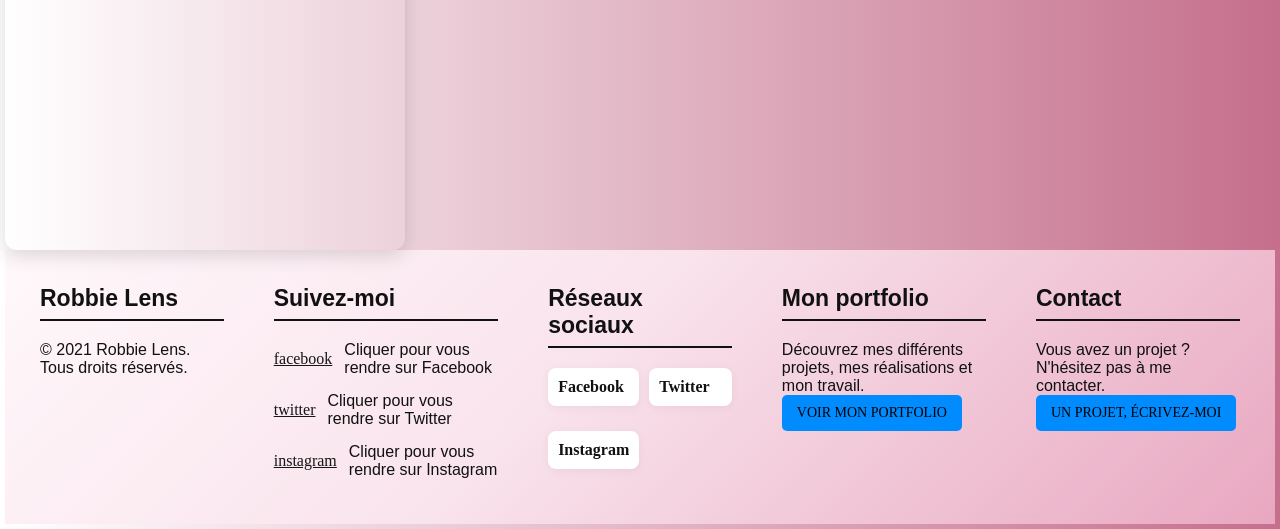
==== commit c73f305e: "nouvelle sauvegarde" ====
--- a/index.html
+++ b/index.html
@@ -1,6 +1,5 @@
 <!doctype html>
 <html lang="fr">
-
 <head>
   <meta charset="utf-8" />
   <meta name="viewport" content="width=device-width, initial-scale=1.0" />
@@ -11,11 +10,10 @@
 <body>
   <header class="site-header">
     <div class="container nav-bar">
-      <div class="logo">A PROPOS DE ROBBIES LENZ</div>
       <nav class="main-nav" aria-label="Navigation principale">
-
+        <div class="logo">A PROPOS DE ROBBIES LENZ</div>
         <a href="index.html"> ACCUEIL</a>
-        <a href="#APROPOS">A PROPOS</a>
+        <a href="a_propos.html">A PROPOS</a>
         <a href="photographie.html">PHOTOGRAPHIE</a>
       </nav>
     </div>
@@ -46,7 +44,7 @@
         <li>chooting mode</li>
         <li>retouche sur mesure</li>
         <li>developpement</li>
-        <li align>Portrait à plusieurs</li>
+        <li>Portrait à plusieurs</li>
       </ul>
     </section>
     <section class="texte-ni">
@@ -58,122 +56,187 @@
           projets de communication.
           Créativité, qualité et sérénité. Je gère tout, de la direction artistique jusqu'à la livraison finale de vos
           photos retouchées et prêtes à l'emploi.</p>
+        </div>
+      </section>
+        <section class="portfolio">
+          <h2>Mes photos</h2>
+          <div class="grid-photos">
+            <img
+            src="https://raw.githubusercontent.com/OpenClassrooms-Student-Center/1603881-creez-votre-site-web-avec-html5-et-css3/b4e2f8a36d30aa10efae2fd6d3923fb1f4e10813/images/portfolio/paysage1.jpg"
+            alt="Paysage 1">
+         <img src="photos/download.jpg" alt="appareil photo">
+          </div>
+        </section>
+      <div class="image-container">
+        <img
+        src="https://raw.githubusercontent.com/OpenClassrooms-Student-Center/1603881-creez-votre-site-web-avec-html5-et-css3/b4e2f8a36d30aa10efae2fd6d3923fb1f4e10813/images/portfolio/paysage1.jpg"
+        width="300" height="300" alt="Montagne">
+        <div class="overlay">Voir la photo</div>
       </div>
-    </section>
-    <!-- <section class="galerie"> -->
-    <section class="portfolio">
-      <h2>Mes paysages</h2>
-      <div class="grid-paysages">
-        <img
-          src="https://raw.githubusercontent.com/OpenClassrooms-Student-Center/1603881-creez-votre-site-web-avec-html5-et-css3/b4e2f8a36d30aa10efae2fd6d3923fb1f4e10813/images/portfolio/paysage1.jpg"
-          alt="Paysage 1">
-        <img
-          src="https://raw.githubusercontent.com/OpenClassrooms-Student-Center/1603881-creez-votre-site-web-avec-html5-et-css3/b4e2f8a36d30aa10efae2fd6d3923fb1f4e10813/images/portfolio/paysage2.jpg"
-          alt="Paysage 2">
-      </div>
-      <h2>Mes portraits</h2>
-      <div class="grid-portraits">
-        <img
-          src="https://raw.githubusercontent.com/OpenClassrooms-Student-Center/1603881-creez-votre-site-web-avec-html5-et-css3/b4e2f8a36d30aa10efae2fd6d3923fb1f4e10813/images/portfolio/portrait1.jpg"
-          alt="Portrait 1">
-        <img
-          src="https://raw.githubusercontent.com/OpenClassrooms-Student-Center/1603881-creez-votre-site-web-avec-html5-et-css3/b4e2f8a36d30aa10efae2fd6d3923fb1f4e10813/images/portfolio/portrait2.jpg"
-          alt="Portrait 2">
-      </div>
-      </div>
-      <!-- </section> -->
-    </section>
-    <table>
-      <section class="tarifs">
-        <h2>Tarifs</h2>
-        <thead>
-          <tr>
-            <th>Désignation</th>
-            <th>Quantité</th>
-            <th>Prix</th>
-          </tr>
-        </thead>
-        <tbody>
-          <tr>
-            <td>Retouches photo studio professionnel</td>
-            <td> *800 photos</td>
-            <td>3 200 € / 800photo</td>
-          </tr>
-          <tr>
-            <td>Assistant photo / Lumière professionnnel</td>
-            <td>* 2 sets studio</td>
-            <td>1500 € /journee</td>
-          </tr>
-        </tbody>
-    </table>
-    </section>
-    <div id="popup-form">
-      <div class="form-container">
-        <a href="#" class="fermer">X</a>
-        <h2>Formulaire de contact</h2>
-
-        <form action="" method="post">
-          <div class="form-row two-columns">
-            <div class="field">
-              <label for="nom">Nom</label>
-              <input type="text" id="nom" name="nom" placeholder="Entrez votre nom" required>
+      <div id="popup-form">
+        <div class="form-container">
+          <a href="#" class="fermer">X</a>
+          <h2>Formulaire de contact</h2>
+          
+          <form action="" method="post">
+            <div class="form-row two-columns">
+              <div class="field">
+                <label for="nom">Nom</label>
+            <input type="text" id="nom" name="nom" placeholder="Entrez votre nom" required>
+          </div>
+          <div class="field">
+            <label for="prenom">Prénom</label>
+            <input type="text" id="prenom" name="prenom" placeholder="Entrez votre prénom" required>
+          </div>
+        </div>
+        
+        <div class="form-row">
+          <div class="field">
+            <label for="email">Email</label>
+            <input type="email" id="email" name="email" placeholder="Entrez votre email" required>
+          </div>
+        </div>
+        
+        <div class="form-row two-columns">
+          <div class="field">
+            <label for="sexe">Sexe</label>
+            <select id="sexe" name="sexe">
+              <option value="">Choisir</option>
+              <option value="M">M</option>
+              <option value="F">F</option>
+            </select>
+          </div>
+          <div class="field">
+            <label for="date_naissance">Date de naissance</label>
+            <input type="date" id="date_naissance" name="date_naissance">
+          </div>
+        </div>
+        
+        <div class="form-row">
+          <div class="field">
+            <label for="infos">Plus d'informations</label>
+            <textarea id="infos" name="infos" rows="4" placeholder="Votre message..."></textarea>
+          </div>
+        </div>
+        
+        <button type="submit" class="submit-button">Valider</button>
+      </form>
+      
+    </div>
+  </div>
+  <footer class="footer">
+
+    <div class="footer-container">
+        <div class="footer-column copyright">
+
+            <h2>Robbie Lens</h2>
+
+            <div class="separator"></div>
+
+          
+                © 2021 Robbie Lens.<br>
+                Tous droits réservés.
+            
+
+        </div>
+        <div class="footer-column">
+
+            <h2>Suivez-moi</h2>
+
+            <div class="separator"></div>
+
+            <div class="social-item">
+
+                <a href="https://www.facebook.com/" target="_blank">facebook</a>
+ 
+         Cliquer pour vous rendre sur Facebook
+                
+
             </div>
-            <div class="field">
-              <label for="prenom">Prénom</label>
-              <input type="text" id="prenom" name="prenom" placeholder="Entrez votre prénom" required>
+
+            <div class="social-item">
+<a href="https://twitter.com/" target="_blank">twitter</a>
+  Cliquer pour vous rendre sur Twitter
+
             </div>
-          </div>
-
-          <div class="form-row">
-            <div class="field">
-              <label for="email">Email</label>
-              <input type="email" id="email" name="email" placeholder="Entrez votre email" required>
+
+            <div class="social-item">
+
+               <a href="https://www.instagram.com/" target="_blank">instagram</a>
+                
+                    Cliquer pour vous rendre sur Instagram
+                
+
             </div>
-          </div>
-
-          <div class="form-row two-columns">
-            <div class="field">
-              <label for="sexe">Sexe</label>
-              <select id="sexe" name="sexe">
-                <option value="">Choisir</option>
-                <option value="M">M</option>
-                <option value="F">F</option>
-              </select>
-            </div>
-            <div class="field">
-              <label for="date_naissance">Date de naissance</label>
-              <input type="date" id="date_naissance" name="date_naissance">
-            </div>
-          </div>
-
-          <div class="form-row">
-            <div class="field">
-              <label for="infos">Plus d'informations</label>
-              <textarea id="infos" name="infos" rows="4" placeholder="Votre message..."></textarea>
-            </div>
-          </div>
-
-          <button type="submit" class="submit-button">Valider</button>
-        </form>
-
-      </div>
+
+        </div>
+        <div class="footer-column">
+
+            <h2>Réseaux sociaux</h2>
+
+            <div class="separator"></div>
+
+            <ul class="footer-links">
+
+                <li>
+                    <a href="#">  
+                        Facebook
+                    </a>
+                </li>
+
+                <li>
+                    <a href="#">
+                    
+                        Twitter
+                    </a>
+                </li>
+
+                <li>
+                    <a href="#">
+                    
+                        Instagram
+                    </a>
+                </li>
+
+            </ul>
+
+        </div>
+
+        <div class="footer-column">
+
+            <h2>Mon portfolio</h2>
+
+            <div class="separator"></div>
+
+            
+                Découvrez mes différents projets,
+                mes réalisations et mon travail.
+
+            <a href="#" class="footer-button">
+                VOIR MON PORTFOLIO
+            </a>
+
+        </div>
+        <div class="footer-column">
+
+            <h2>Contact</h2>
+
+            <div class="separator"></div>
+
+           
+                Vous avez un projet ?
+                N'hésitez pas à me contacter.
+      
+
+            <a href="#popup-form" class="footer-button">
+                UN PROJET, ÉCRIVEZ-MOI
+            </a>
+
+        </div>
+
     </div>
-  </main>
-  <footer>
-    <div class="pied-de-page">
-      <img src="photos/robbie-lens.png" alt="Logo Robbie Lens">
-      <a target="_blank" href="https://twitter.com/">
-        <img src="photos/OIP.jpg" alt="Logo Twitter">
-      </a>
-      <a target="_blank" href="https://www.instagram.com/">
-        <img src="photos\OIP.webp" alt="Logo Instagram">
-    </div>
-    </a>
-    <div>
-      <a href="" class="cta">VOIR MON PORTFOLIO</a>
-      <a href="#popup-form" class="btn-ouvrir">UN PROJET, ÉCRIVEZ-MOI</a>
-    </div>
+
   </footer>
+</main>
 </body>
-
 </html>
--- a/style.css
+++ b/style.css
@@ -1,37 +1,31 @@
-* {
-  box-sizing: border-box;
-  margin: 0;
-  padding: 0;
-}
-
+*{
+box-sizing: border-box;
+margin: 0;
+padding: 0;
+}
 html {
-  color: #ad5cfd;
-  width: 100%;
-  scroll-behavior: smooth;
-}
-
-a {
-  color: rgb(243, 11, 11);
-  font-size: 1em;
-  font-family: manrope;
-}
-
-ul {
-  font-family: manrope;
-}
-
-span {
-  font-family: 'Gill Sans', 'Gill Sans MT', Calibri, 'Trebuchet MS', sans-serif;
-}
-
+    color: #ad5cfd;
+    width: 100%;
+   scroll-behavior: smooth;
+}
+
+a{
+    color:rgb(22, 22, 22);
+     font-size: 1em;
+    font-family: manrope;
+}
+ul{
+    font-family: manrope;
+}
+span{
+    font-family:'Gill Sans', 'Gill Sans MT', Calibri, 'Trebuchet MS', sans-serif;
+}
 .highlight {
-  color: #A5B4FC;
-}
-
+    color: #A5B4FC;
+}
 .important {
   color: #a5b4fc;
 }
-
 .image-con {
   width: 100%;
   height: 400px;
@@ -41,161 +35,415 @@
   display: block;
   flex-direction: column;
 }
-
 body {
   font-family: 'Manrope', sans-serif;
-  background: linear-gradient(to right, #ffffff, #c56f8c);
-}
-
+  background:linear-gradient(to right,#ffffff,#c56f8c);
+}
 em {
   color: #a5b4fc;
   font-style: normal;
-
-}
-
+  
+}
 p,
 li {
-  font-size: 25px;
-  color: rgb(8, 8, 8);
-  background: linear-gradient(to right #ffffff, #444444);
-
-}
-
-.alt {
+  font-size:25px;
+  color:rgb(8, 8, 8);
+  background:linear-gradient(to right #ffffff,#444444);
+
+}
+.alt{
   color: #f8f8fd;
 }
-
-a:hover {
-  text-decoration: underline;
-}
-
+a:hover { text-decoration: underline;
+}
 .cta:hover {
   background: linear-gradient(#554c86, #5e5fa0);
   text-decoration: none;
 }
-
 .lien-icone:hover {
   opacity: 0.5;
 }
-
 header {
-  display: block;
-  width: 100%;
-  padding: 50px;
+    display: block;
+    width: 100%;
+    padding: 5px;
+  
 }
 
 nav {
-  display: flex;
-  gap: 25px;
+    display: flex;
+    gap: 25px;
 }
 
 nav a {
-  color: white;
-  text-decoration: none;
-  font-weight: bold;
+    color: white;
+    text-decoration: none;
+    font-weight: bold;
 }
 
 nav a:hover {
-  color: #ddd;
+    color: #ddd;
 }
 
 main {
-  padding: 20px;
+    padding: 5px;
 }
 
 main section {
-  margin-bottom: 40px;
-}
-
-footer {
-  padding-top: 20px;
-  padding-bottom: 20px;
-  padding-left: 50px;
-  padding-right: 50px;
-  text-align: center;
-  background-color: #e7e5e5;
-}
-
-footer img {
-  max-width: 50px;
-}
-
-footer a {
-  text-decoration: underline;
-}
-
+    margin-bottom: 40px;
+}
+
+
+.footer {
+    width: 100%;
+
+    background: linear-gradient(
+        135deg,
+        #fff8fb 0%,
+        #f9e3ec 45%,
+        #e8a7c0 100%
+    );
+
+    color: #111;
+
+    padding: 35px 25px 30px;
+}
+
+.footer-container {
+
+    width: 100%;
+    max-width: 1400px;
+
+    margin: auto;
+
+    display: grid;
+
+    grid-template-columns:
+        1fr
+        1.2fr
+        1fr
+        1.1fr
+        1.1fr;
+
+    gap: 30px;
+}
+
+.footer-column {
+
+    min-height: 190px;
+
+    padding: 0 10px;
+}
+
+
+.footer-column h2 {
+
+    font-size: 23px;
+
+    color: #111;
+
+    font-weight: 700;
+
+    margin-bottom: 7px;
+}
+
+.separator {
+
+    width: 100%;
+
+    height: 2px;
+
+    background-color: #111;
+
+    margin-bottom: 20px;
+}
+
+.copyright {
+
+    text-align: left;
+}
+
+.copyright p {
+
+    font-size: 16px;
+
+    line-height: 28px;
+}
+
+.social-item {
+
+    display: flex;
+
+    align-items: center;
+
+    gap: 12px;
+
+    margin-bottom: 15px;
+}
+
+
+.social-item p {
+
+    font-size: 14px;
+
+    margin: 0;
+}
+
+.social {
+
+    width: 38px;
+    height: 38px;
+
+    min-width: 38px;
+
+    border-radius: 50%;
+
+    display: flex;
+
+    align-items: center;
+    justify-content: center;
+
+    color: white;
+
+    text-decoration: none;
+
+    font-size: 20px;
+
+    transition: 0.3s;
+}
+
+
+
+.facebook {
+
+    background: #1877f2;
+}
+
+
+.twitter {
+
+    background: #1da1f2;
+}
+
+
+
+.instagram {
+
+    background:
+        linear-gradient(
+            45deg,
+            #feda75,
+            #fa7e1e,
+            #d62976,
+            #962fbf,
+            #4f5bd5
+        );
+}
+
+
+.social:hover {
+
+    transform: scale(1.12);
+
+    box-shadow: 0 4px 10px rgba(0,0,0,0.2);
+}
+
+
+
+
+.footer-links {
+
+    list-style: none;
+}
+
+
+.footer-links li {
+
+    margin-bottom: 15px;
+}
+
+
+.footer-links a {
+
+    color: #111;
+
+    text-decoration: none;
+
+    font-size: 16px;
+
+    display: flex;
+
+    align-items: center;
+
+    gap: 12px;
+
+    transition: 0.3s;
+}
+
+
+.footer-links a:hover {
+
+    color: #e91e63;
+
+    transform: translateX(5px);
+}
+
+.description {
+
+    font-size: 15px;
+
+    line-height: 25px;
+
+    margin-bottom: 20px;
+}
+
+.footer-button {
+
+    display: inline-block;
+
+    padding: 10px 15px;
+
+    background: #008cff;
+
+    color: #000;
+
+    text-decoration: none;
+
+    font-size: 14px;
+
+    border-radius: 5px;
+
+    transition: 0.3s;
+}
+
+
+.footer-button:hover {
+
+    background: #006dcc;
+
+    color: white;
+
+    transform: translateY(-2px);
+
+    box-shadow: 0 4px 10px rgba(0,0,0,0.2);
+}
+
+@media screen and (max-width: 1000px) {
+
+    .footer-container {
+
+        grid-template-columns: repeat(2, 1fr);
+
+    }
+
+}
+
+
+@media screen and (max-width: 600px) {
+
+    .footer {
+
+        padding: 30px 20px;
+
+    }
+
+    .footer-container {
+
+        grid-template-columns: 1fr;
+
+        gap: 20px;
+
+    }
+
+    .footer-column {
+
+        min-height: auto;
+
+        padding: 10px 0 20px;
+
+    }
+
+    .footer-column h2 {
+
+        font-size: 21px;
+
+    }
+
+    .separator {
+
+        margin-bottom: 15px;
+
+    }
+
+    .social-item {
+
+        margin-bottom: 12px;
+
+    }
+
+    .footer-button {
+
+        font-size: 13px;
+
+    }
+
+}
 .important {
-  font-weight: bold;
+    font-weight: bold;
 }
 
 .cta {
-  display: inline-block;
-  margin-top: 20px;
-  text-decoration: none;
-}
-
-section {
-  padding: 80px;
-}
-
-.a_propos {
-  text-align: center;
-}
-
-.a_propos_h2 {
-  margin-top: 30px;
-}
-
-.a_propos_ul {
-  margin-top: 20px;
-}
-
-
-
-.texte-n {
-  justify-content: space-between;
-  align-items: center;
-  gap: 10px;
-  background: #e5828288;
-}
-
-.grid-paysages,
-.grid-portraits {
-  display: flex;
-  flex-direction: row;
-  flex-wrap: wrap;
-  gap: 15px;
-}
-
-.grid-paysages img,
-.grid-portraits img {
-  width: 300px;
-  height: 200px;
-  flex-shrink: 0;
-  object-fit: cover;
-  display: block;
-}
-
-a.cta {
-  display: inline-block;
-  text-decoration: none;
-  margin: 10px;
-  padding: 12px 20px;
+    display: inline-block;
+    margin-top: 20px;
+    text-decoration: none;
+}
+section{
+    padding: 10px;
+}
+.a_propos{
+ text-align: center;
+}
+.a_propos_h2{
+margin-top: 30px;
+}
+.a_propos_ul{
+margin-top: 20px;
+}
+.galerie {
+      display: flex;
+      flex-wrap: wrap; 
+    }
+    .galerie img {
+      width: 32%;
+    
+    }
+    .texte-n {
+      justify-content: space-between;
+      align-items: center;
+      gap: 10px;
+      background: #e5828288;
+    }
+    .grid-photos {
+  width: 150%;
+  height:150%;
+}
+a.cta{
+    display: inline-block;
+    text-decoration:none;
+  margin: 10px;   
+  padding: 10px ;
   background: #007BFF;
   color: rgb(14, 13, 13);
   border-radius: 5px;
 }
-
 .image-container {
   position: relative;
   display: inline-block;
 }
-
 .image-container img {
   display: block;
   width: 400px;
 }
-
 .overlay {
   position: absolute;
   top: 0;
@@ -204,52 +452,43 @@
   height: 100%;
   background-color: rgba(0, 0, 0, 0.7);
   color: rgb(185, 122, 122);
-  display: none;
+  display: none; 
   justify-content: center;
   align-items: center;
   font-size: 18px;
   font-weight: bold;
 }
-
 .image-container:hover .overlay {
   display: flex;
 }
-
 .tarifs table {
   width: 100%;
   border-collapse: collapse;
   background: #0a0a23;
   color: rgb(14, 12, 12);
 }
-
-.tarifs th,
-.tarifs td {
-  padding: 12px;
+.tarifs th, .tarifs td {
+  padding: 10px;
   border: 1px solid #333;
   text-align: center;
 }
-
 .tarifs h2 {
   text-align: center;
   margin-bottom: 15px;
 }
-
 .tarifs tbody tr td {
-  padding: 30px;
+  padding: 10px;
   font-size: 37px;
 }
-
-h1,
-h2,
-h3 {
+h1, h2, h3 {
   font-size: 2em;
 }
 
 .accueil-introduction,
 form {
-  width: auto;
-  max-width: 400px;
-  margin: 0 auto;
+  width: auto; 
+  max-width: 400px; 
+  margin: 0 auto; 
   color: rgb(229, 160, 160);
 }
 
@@ -260,85 +499,80 @@
 @media screen and (max-width: 996px) {
 
   .accueil-introduction,
-  .grille-photos,
+  .grille-photos, 
   form {
     flex-direction: column;
     display: flex;
   }
-
-  body,
+  body, 
   main,
   section {
     padding-left: 20px;
     padding-right: 20px;
   }
-
-
-}
-
+  
+  
+} 
+
+form{
+  color: #faf3f3;
+}
 form {
-  color: #faf3f3;
-}
-
-form {
-
-  margin: 30px auto;
-  padding: 25px;
-  background-color: #d18080;
-  border-radius: 10px;
-
+   
+    margin: 30px auto;
+    padding: 25px;
+    background-color: #d18080;
+    border-radius: 10px;
+   
 }
 
 label {
-  display: block;
-  margin-top: 15px;
-  margin-bottom: 5px;
-  font-weight: bold;
+    display: block;
+    margin-top: 15px;
+    margin-bottom: 5px;
+    font-weight: bold;
 }
 
 input,
 select,
 textarea {
-  width: 100%;
-  padding: 10px;
-  border: 1px solid #ccc;
-  border-radius: 5px;
-  box-sizing: border-box;
+    width: 100%;
+    padding: 10px;
+    border: 1px solid #ccc;
+    border-radius: 5px;
+    box-sizing: border-box;
 }
 
 textarea {
-  resize: vertical;
+    resize: vertical;
 }
 
 button {
-  margin-top: 20px;
-  padding: 10px 20px;
-  border: none;
-  border-radius: 5px;
-  cursor: pointer;
-}
-
-.image-con {
-  display: flex;
-  align-items: center;
-  justify-content: center;
-  gap: 30px;
-  width: 100px;
-}
-
+    margin-top: 20px;
+    padding: 10px 20px;
+    border: none;
+    border-radius: 5px;
+    cursor: pointer;
+}
+
+.image-con{
+    display: flex;
+    align-items: center;      
+    justify-content: center; 
+    gap: 30px;           
+      width: 100px;
+}     
 .texte p {
-  text-align: left;
-}
-
-.bloc {
-  display: inline-flex;
-  flex-direction: row;
+    text-align: left;       
+}
+.bloc{
+  display:inline-flex;
+  flex-direction: row; 
   align-items: center;
   gap: 10px;
   padding: 10px;
-  background-color: #efeff5;
-}
-
+  background-color: #efeff5; 
+}
 .bloc.texte {
   flex: 1;
 }
@@ -346,59 +580,33 @@
 .bloc img {
   width: 100px;
 }
-
 .site-header {
-  background-image: linear-gradient(rgba(229, 130, 130, 0.55), rgba(229, 130, 130, 0.55)),
-    url("https://raw.githubusercontent.com/OpenClassrooms-Student-Center/1603881-creez-votre-site-web-avec-html5-et-css3/b4e2f8a36d30aa10efae2fd6d3923fb1f4e10813/images/portfolio/portrait2.jpg");
+  background-image: linear-gradient(rgba(229,130,130,0.55),rgba(229,130,130,0.55)),
+  url("photos/download.jpg");
   background-size: cover;
   background-position: center;
   width: 100%;
   box-sizing: border-box;
 }
-
 .nav-bar {
-  display: flex;
+  display: grid;
   align-items: center;
   justify-content: space-between;
-  gap: 2.5rem;
   min-height: 78px;
-  width: 100%;
-  padding: 0 40px;
-  box-sizing: border-box;
-}
-
-.logo {
-  white-space: nowrap;
+  align-self: flex-end;
 }
 
 .main-nav {
   display: flex;
   gap: 1.9rem;
   flex-wrap: wrap;
-  margin-left: auto;
-}
-
-@media screen and (max-width: 768px) {
-  .nav-bar {
-    flex-wrap: wrap;
-    justify-content: center;
-    text-align: center;
-    padding: 15px 20px;
-    gap: 10px;
-  }
-
-  .main-nav {
-    margin-left: 0;
-    justify-content: center;
-    width: 100%;
-  }
 }
 
 .photo-carte {
   background: #b4b4c5;
   color: rgb(97, 91, 91);
-  padding: 60px;
-  display: flex;
+  padding: 30px;
+  display: flex; 
   align-items: center;
   gap: 40px;
 }
@@ -410,7 +618,6 @@
   border-radius: 10px;
   flex-shrink: 0;
 }
-
 .photo-carte h2 {
   font-size: 3em;
 }
@@ -418,7 +625,6 @@
 .photo-carte p {
   max-width: 150px;
 }
-
 form {
   display: grid;
   gap: 1.2rem;
@@ -476,9 +682,9 @@
 }
 
 
-.two-columns {
-  grid-template-columns: 1fr;
-}
+  .two-columns {
+    grid-template-columns: 1fr;
+  }
 
 
 @media (max-width: 520px) {
@@ -486,72 +692,64 @@
     padding-top: 3rem;
   }
 }
-
 .bloc {
-  display: flex;
-  align-items: center;
-  gap: 30px;
-  padding: 20px;
+    display: flex;
+    align-items: center;
+    gap: 30px;
+    padding: 10px;
+    border: 1px solid rgb(167, 68, 68);
 }
 
 .bloc img {
-  width: 300px;
+    width: 300px;
 }
 
 .texte {
-  flex: 1;
-}
-
+    flex: 1;
+}
 table {
   width: 100%;
   border-collapse: collapse;
   margin-top: 20px;
   border-radius: 12px;
-  box-shadow: 0 4px 12px rgb(0, 0, 0, 0, 1);
+  box-shadow: 0 4px 12px rgb(0,0,0,0,1); 
 }
 
 th {
   border: 1px solid rgb(211, 20, 20);
-  background-color: #0f172a;
-  color: white;
-}
-
-td {
-  padding: 12px;
+   background-color: #0f172a;
+   color: white;
+}
+td{
+  padding: 10px;
   background-color: #f8fafc;
 }
-
 .btn-ouvrir {
-  background: linear-gradient(#554c86, #5e5fa0);
+   background: linear-gradient(#554c86, #5e5fa0);
   text-decoration: none;
 }
-
 .lien-icone:hover {
   opacity: 0.5;
 }
-
-a.btn-ouvrir {
-  display: inline-block;
-  text-decoration: none;
-  margin: 10px;
-  padding: 12px 20px;
+ a.btn-ouvrir{
+    display: inline-block;
+    text-decoration:none;
+  margin: 10px;   
+  padding: 10px;
   background: #007BFF;
   color: rgb(14, 13, 13);
   border-radius: 5px;
 }
-
-button:hover {
-  background-color: #1d4ed8;
+button:hover{
+ background-color: #1d4ed8;
 }
 
 #popup-form {
   display: none;
   position: fixed;
-  top: 0;
-  left: 0;
-  width: 100%;
-  height: 100%;
-  background: rgba(0, 0, 0, 0.7);
+  top: 0; left: 0;
+  width: 100%; height: 100%;
+  background: rgba(0,0,0,0.7);
   justify-content: center;
   align-items: center;
   z-index: 1000;
@@ -563,7 +761,7 @@
 
 .form-container {
   background: white;
-  padding: 25px;
+  padding: 10px;
   width: 90%;
   max-width: 600px;
   border-radius: 10px;
@@ -571,115 +769,85 @@
   overflow-y: auto;
   position: relative;
 }
-
 .fermer {
   position: absolute;
-  top: 10px;
-  right: 15px;
+  top: 10px; right: 15px;
   text-decoration: none;
   font-size: 22px;
   color: red;
   font-weight: bold;
 }
-
-.form-row {
-  margin-bottom: 15px;
-}
-
-.two-columns {
-  display: flex;
-  gap: 15px;
-}
-
-.field {
-  flex: 1;
-  display: flex;
-  flex-direction: column;
-}
-
-label {
-  font-weight: bold;
-  margin-bottom: 5px;
-}
-
-input,
-select,
-textarea {
+.form-row { margin-bottom: 15px; }
+.two-columns { display: flex; gap: 15px; }
+.field { flex: 1; display: flex; flex-direction: column; }
+label { font-weight: bold; margin-bottom: 5px; }
+input, select, textarea {
   padding: 10px;
   border: 1px solid #ccc;
   border-radius: 5px;
 }
 
-.profile {
-  width: 100%;
+.profile{
+  width:100%;
   min-height: 300px;
-  margin: 0px auto;
-  background: #ffffff;
-  padding: 10px;
-  box-sizing: border-box;
-  border: none;
-}
-
-.texte-ni {
-  background-color: #ffffff;
-
-}
-
-body {
-  font-family: 'Segoe UI', Arial, sans-serif;
-  background-color: #f5f5f5;
-  color: #333;
-  width: 100%;
-  margin: 0;
-  line-height: 1.6;
-}
+  margin: 30px auto;
+  background: color #f6f2f7;
+  border: radius 10px;
+  padding:10px;
+  box-sizing: box;
+}
+.texte-ni{
+  background-color:#ffffff;
+
+  }
 
 p {
-  background: white;
-  padding: 20px;
-  border-left: 4px solid #000;
-  border-radius: 8px;
-  box-shadow: 0 2px 10px rgba(0, 0, 0, 0.05);
-  font-size: 16px;
+    background: white;
+    padding: 10px;
+    border-left: 4px solid #a73232;
+    border-radius: 8px;
+    box-shadow: 0 2px 10px rgba(204, 82, 82, 0.05);
+    font-size: 16px;
 }
 
 h1 {
-  text-align: center;
-  font-size: 18px;
-  margin: 10px 0;
-  text-transform: uppercase;
-  letter-spacing: 1px;
-  color: #111;
-  padding: 15px
+    text-align: center;
+    font-size: 18px;
+    margin: 10px 0 ;
+    text-transform: uppercase;
+    letter-spacing: 1px;
+    color: #111;
+    padding: 10px 
+  
 }
 
 ul {
-  list-style: none;
-  padding: 0;
-  display: grid;
-  grid-template-columns: 1fr 1fr;
-  gap: 10px;
+    list-style: none;
+    padding: 0;
+    display: grid;
+    grid-template-columns: 1fr 1fr;
+    gap: 10px;
 }
 
 li {
-  background: white;
-  padding: 15px;
-  border-radius: 8px;
-  text-align: center;
-  font-weight: bold;
-  box-shadow: 0 2px 10px rgba(0, 0, 0, 0.05);
-  transition: 0.3s;
+    background: white;
+    padding: 10px;
+    border-radius: 8px;
+    text-align: center;
+    font-weight: bold;
+    box-shadow: 0 2px 10px rgba(0,0,0,0.05);
+    transition: 0.3s;
 }
 
 li:hover {
-  background: #000;
-  color: white;
-  transform: translateY(-3px);
-}
-
-img {
-  width: 50%;
-  margin-top: 30px;
-  border-radius: 12px;
-  box-shadow: 0 5px 20px rgba(0, 0, 0, 0.15);
+    background: #000;
+    color: white;
+    transform: translateY(-3px);
+}
+ img {
+    width: 30%;
+    margin-top:30px;
+    border-radius: 12px;
+    box-shadow: 0 5px 20px rgba(0,0,0,0.15)
+
 }
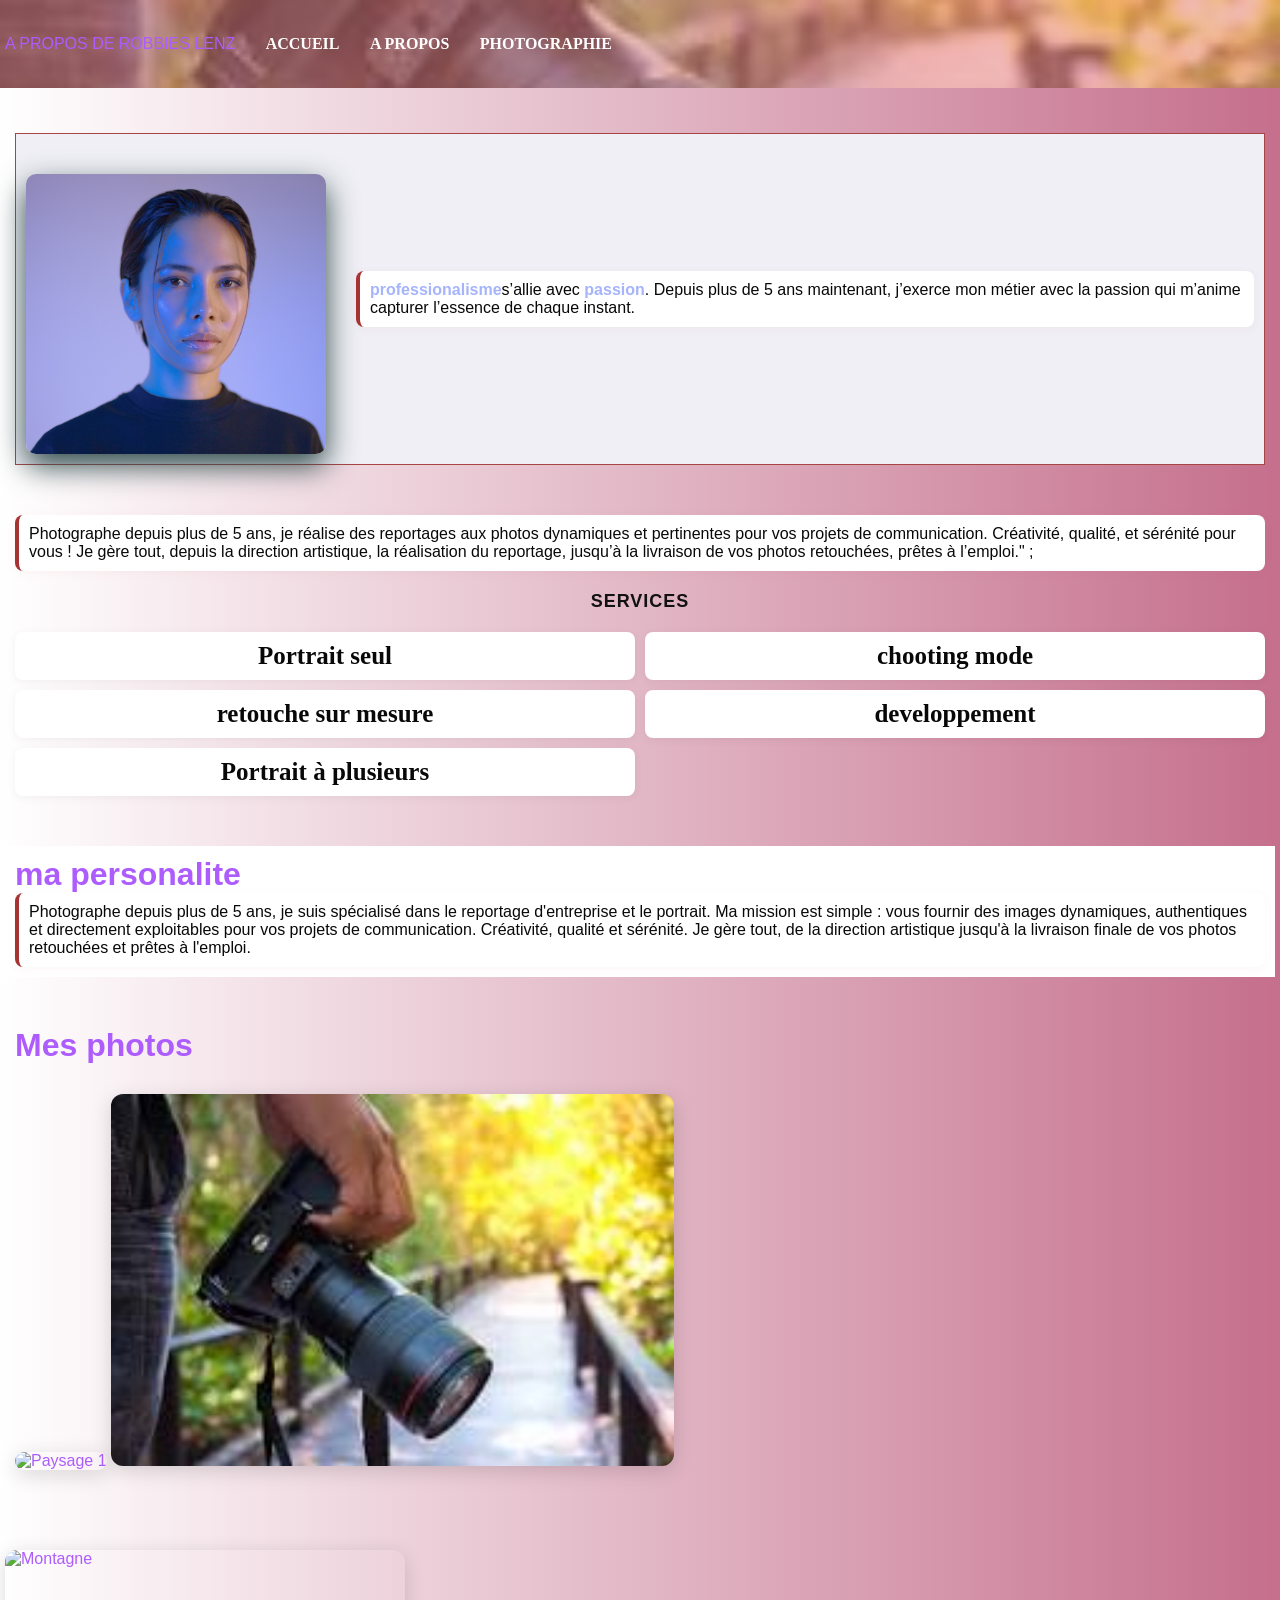
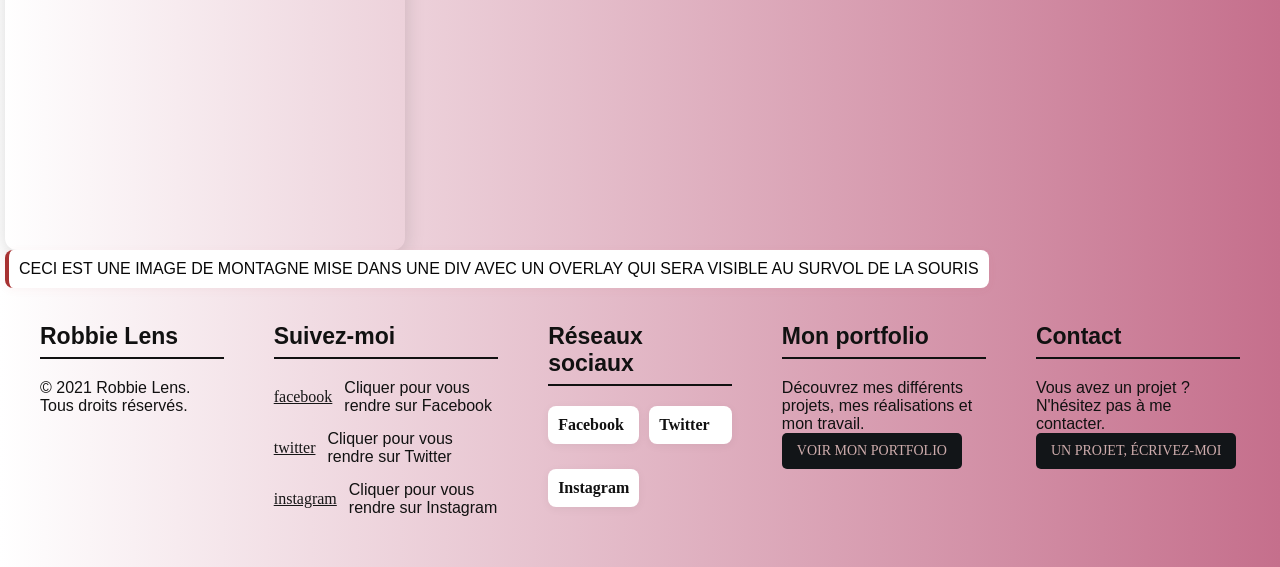
==== commit a01dd47f: "Add navigation links and improve layout with new styles" ====
--- a/index.html
+++ b/index.html
@@ -66,13 +66,17 @@
             alt="Paysage 1">
          <img src="photos/download.jpg" alt="appareil photo">
           </div>
-        </section>
+        </section class="survol">
       <div class="image-container">
         <img
         src="https://raw.githubusercontent.com/OpenClassrooms-Student-Center/1603881-creez-votre-site-web-avec-html5-et-css3/b4e2f8a36d30aa10efae2fd6d3923fb1f4e10813/images/portfolio/paysage1.jpg"
         width="300" height="300" alt="Montagne">
         <div class="overlay">Voir la photo</div>
+          <div class="texte-m">
+        <p> CECI EST UNE IMAGE DE MONTAGNE MISE DANS UNE DIV AVEC UN OVERLAY QUI SERA VISIBLE AU SURVOL DE LA SOURIS</p>
+        </div>
       </div>
+      </section>
       <div id="popup-form">
         <div class="form-container">
           <a href="#" class="fermer">X</a>
--- a/style.css
+++ b/style.css
@@ -97,13 +97,6 @@
 .footer {
     width: 100%;
 
-    background: linear-gradient(
-        135deg,
-        #fff8fb 0%,
-        #f9e3ec 45%,
-        #e8a7c0 100%
-    );
-
     color: #111;
 
     padding: 35px 25px 30px;
@@ -126,6 +119,9 @@
         1.1fr;
 
     gap: 30px;
+}
+.texte-m{
+text-align: left;
 }
 
 .footer-column {
@@ -303,9 +299,9 @@
 
     padding: 10px 15px;
 
-    background: #008cff;
-
-    color: #000;
+    background: #121518;
+
+    color: #ceacac;
 
     text-decoration: none;
 
@@ -319,7 +315,7 @@
 
 .footer-button:hover {
 
-    background: #006dcc;
+    background: #e1e4e7;
 
     color: white;
 
@@ -432,7 +428,7 @@
     text-decoration:none;
   margin: 10px;   
   padding: 10px ;
-  background: #007BFF;
+  background: #e9eef3;
   color: rgb(14, 13, 13);
   border-radius: 5px;
 }
@@ -736,12 +732,12 @@
     text-decoration:none;
   margin: 10px;   
   padding: 10px;
-  background: #007BFF;
+  background: #e0e7ee;
   color: rgb(14, 13, 13);
   border-radius: 5px;
 }
 button:hover{
- background-color: #1d4ed8;
+ background-color: #e0e5f3;
 }
 
 #popup-form {
@@ -800,7 +796,15 @@
   background-color:#ffffff;
 
   }
-
+.survol{
+  width:100%;
+  min-height: 300px;
+  margin: 30px auto;
+  background: color #f6f2f7;
+  border: radius 10px;
+  padding:10px;
+  box-sizing: box;
+}
 p {
     background: white;
     padding: 10px;
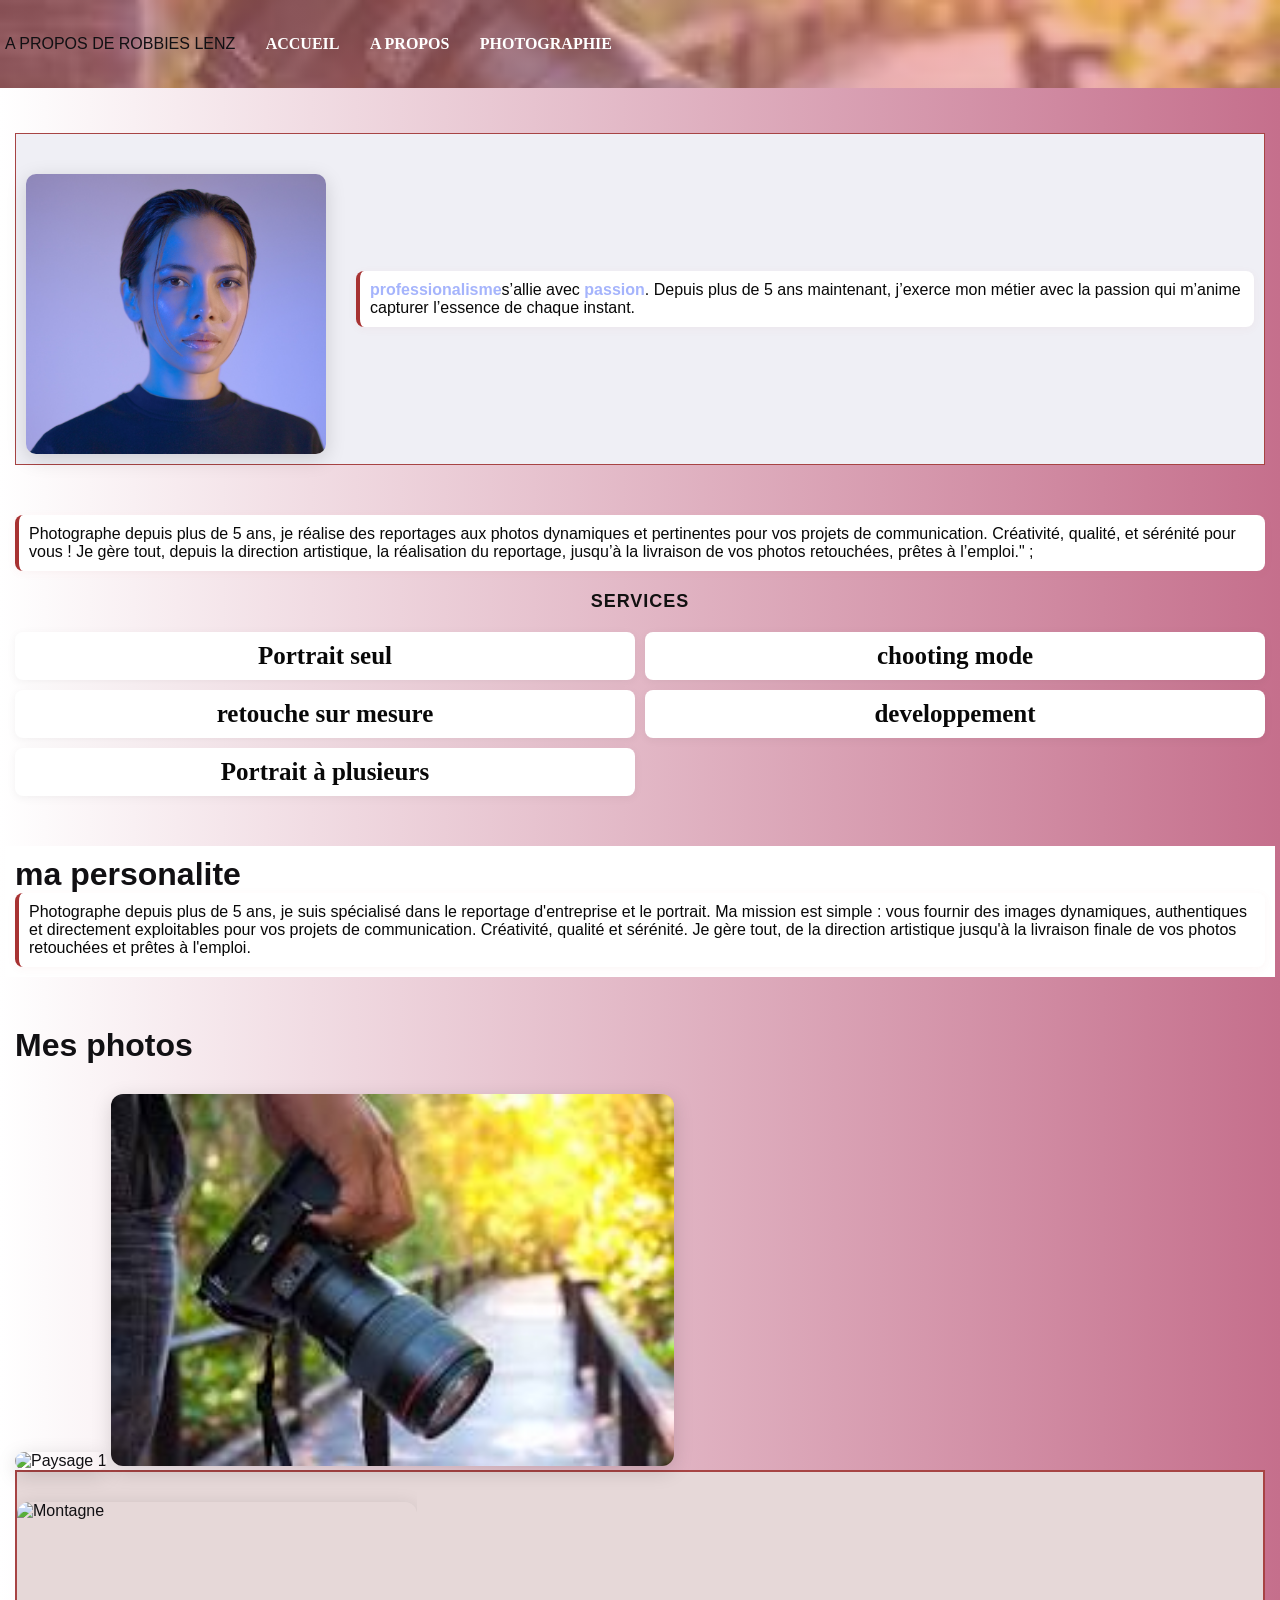
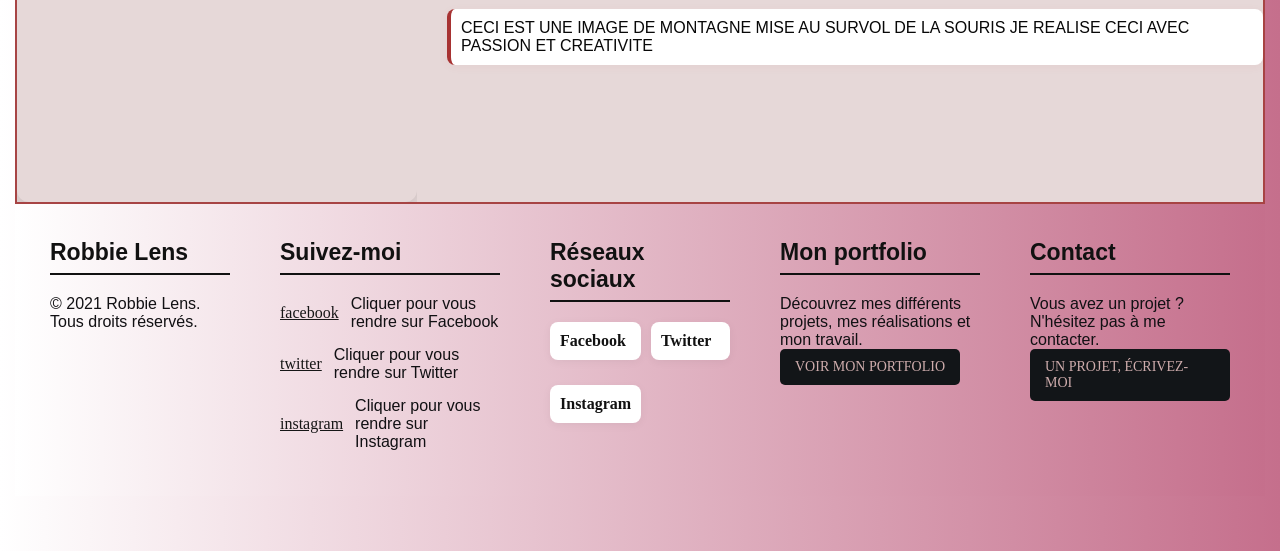
==== commit f1ca3006: "Refactor layout and styles for 'À propos' section and photo display" ====
--- a/index.html
+++ b/index.html
@@ -66,17 +66,17 @@
             alt="Paysage 1">
          <img src="photos/download.jpg" alt="appareil photo">
           </div>
-        </section class="survol">
+    <div class="photo">
       <div class="image-container">
         <img
         src="https://raw.githubusercontent.com/OpenClassrooms-Student-Center/1603881-creez-votre-site-web-avec-html5-et-css3/b4e2f8a36d30aa10efae2fd6d3923fb1f4e10813/images/portfolio/paysage1.jpg"
         width="300" height="300" alt="Montagne">
         <div class="overlay">Voir la photo</div>
-          <div class="texte-m">
-        <p> CECI EST UNE IMAGE DE MONTAGNE MISE DANS UNE DIV AVEC UN OVERLAY QUI SERA VISIBLE AU SURVOL DE LA SOURIS</p>
-        </div>
       </div>
-      </section>
+      <div class="txte">
+        <p> CECI EST UNE IMAGE DE MONTAGNE  MISE AU SURVOL DE LA SOURIS JE REALISE CECI AVEC PASSION ET CREATIVITE</p>
+      </div>
+    </div>
       <div id="popup-form">
         <div class="form-container">
           <a href="#" class="fermer">X</a>
--- a/style.css
+++ b/style.css
@@ -4,11 +4,13 @@
 padding: 0;
 }
 html {
-    color: #ad5cfd;
+    color: #111013;
     width: 100%;
    scroll-behavior: smooth;
 }
-
+.Apropos{
+text-align: center;
+}
 a{
     color:rgb(22, 22, 22);
      font-size: 1em;
@@ -26,14 +28,48 @@
 .important {
   color: #a5b4fc;
 }
-.image-con {
-  width: 100%;
-  height: 400px;
-  border-radius: 10px;
-  object-fit: cover;
-  box-shadow: 0 12px 30px rgb(48, 74, 74);
-  display: block;
-  flex-direction: column;
+
+.photo{
+    display: flex;
+    align-items: center;
+    gap: 30px;
+        border: 2px solid rgb(167, 68, 68);
+    background-color: #e6d8d8;
+}
+
+.image-container {
+    position: relative;
+    width: 400px;
+    overflow: hidden;
+}
+
+.image-container img {
+    width: 100%;
+    display: block;
+}
+
+.overlay {
+    position: absolute;
+    top: 0;
+    left: 0;
+    width: 100%;
+    height: 100%;
+    background: rgba(0, 0, 0, 0.5);
+
+    display: flex;
+    align-items: center;
+    justify-content: center;
+
+    opacity: 0;
+    transition: 0.3s;
+}
+
+.image-container:hover .overlay {
+    opacity: 1;
+}
+
+.txte {
+    flex: 1;
 }
 body {
   font-family: 'Manrope', sans-serif;
@@ -57,7 +93,7 @@
 a:hover { text-decoration: underline;
 }
 .cta:hover {
-  background: linear-gradient(#554c86, #5e5fa0);
+  background: linear-gradient(#0f0f0f, #3d3d4b);
   text-decoration: none;
 }
 .lien-icone:hover {
@@ -96,9 +132,7 @@
 
 .footer {
     width: 100%;
-
-    color: #111;
-
+background:linear-gradient(to right,#ffffff,#c56f8c);
     padding: 35px 25px 30px;
 }
 
@@ -119,9 +153,6 @@
         1.1fr;
 
     gap: 30px;
-}
-.texte-m{
-text-align: left;
 }
 
 .footer-column {
@@ -417,7 +448,7 @@
       justify-content: space-between;
       align-items: center;
       gap: 10px;
-      background: #e5828288;
+      background: #0c0a0a88;
     }
     .grid-photos {
   width: 150%;
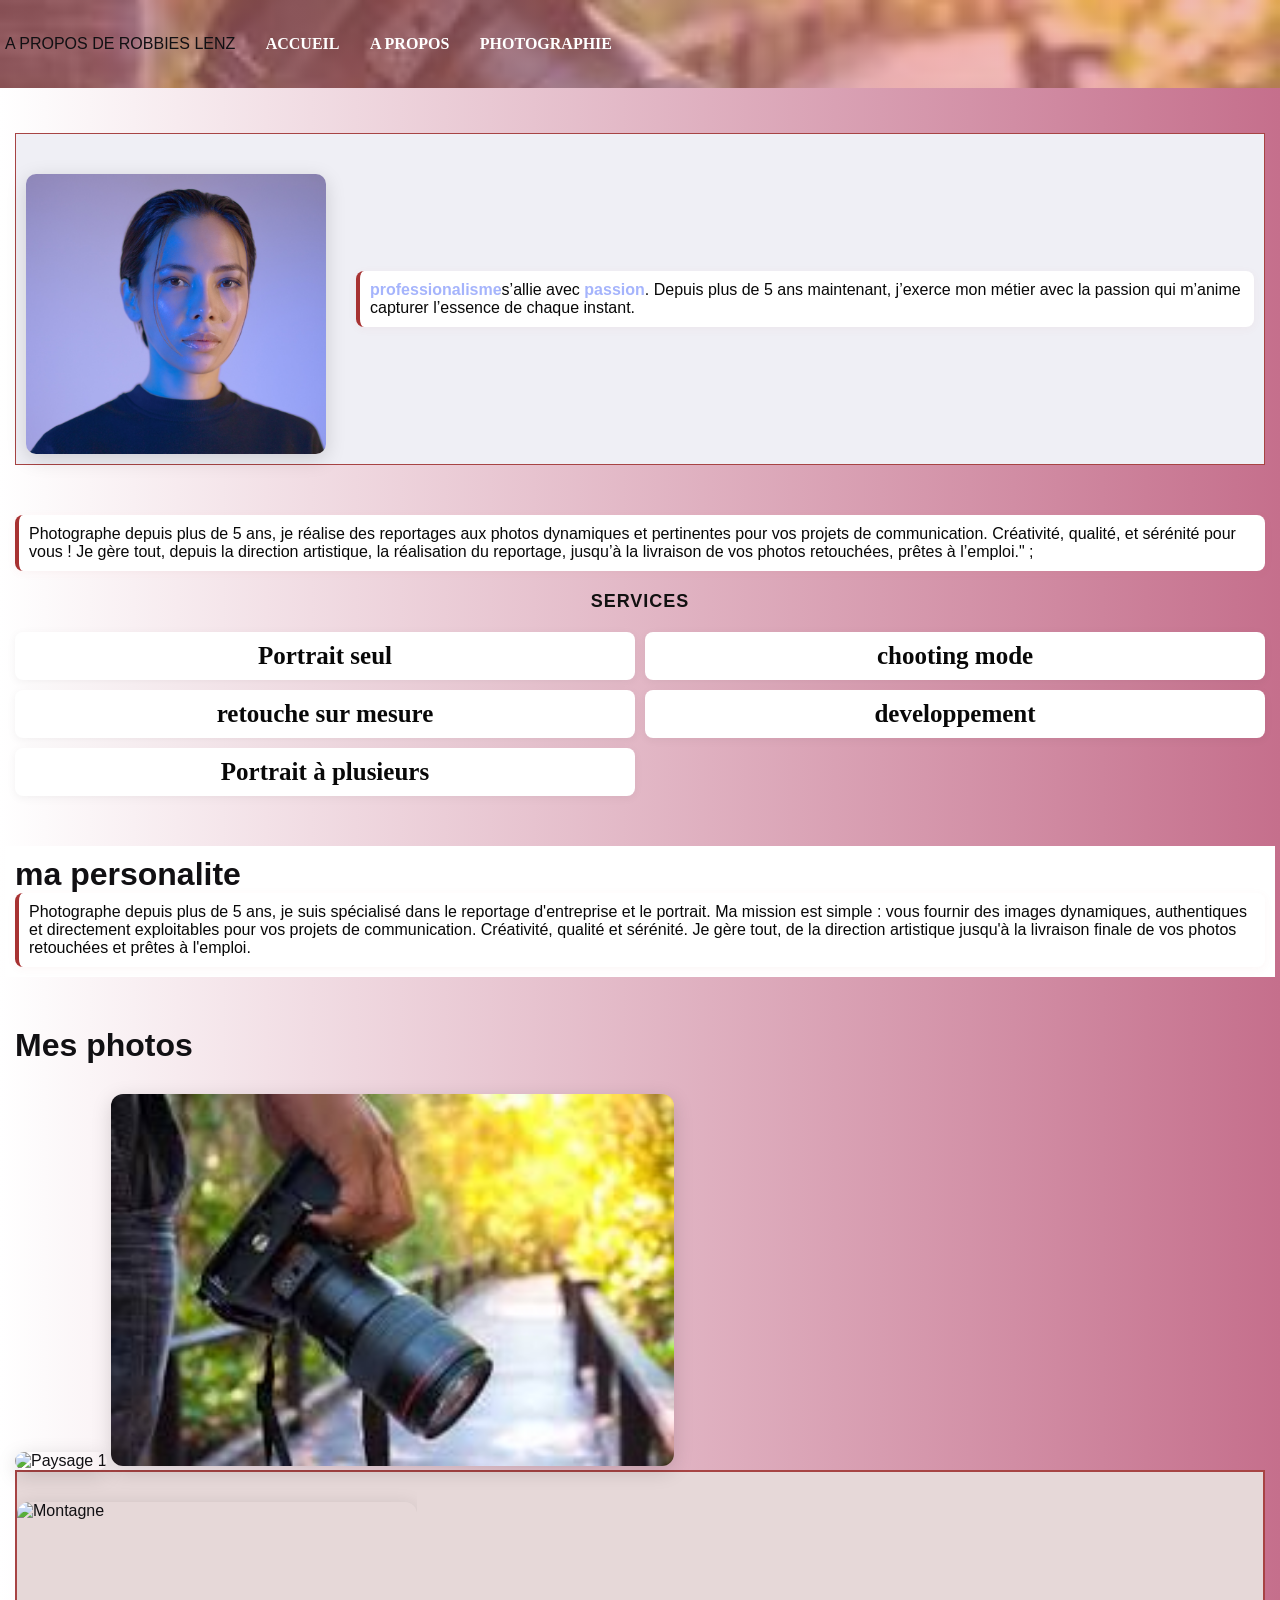
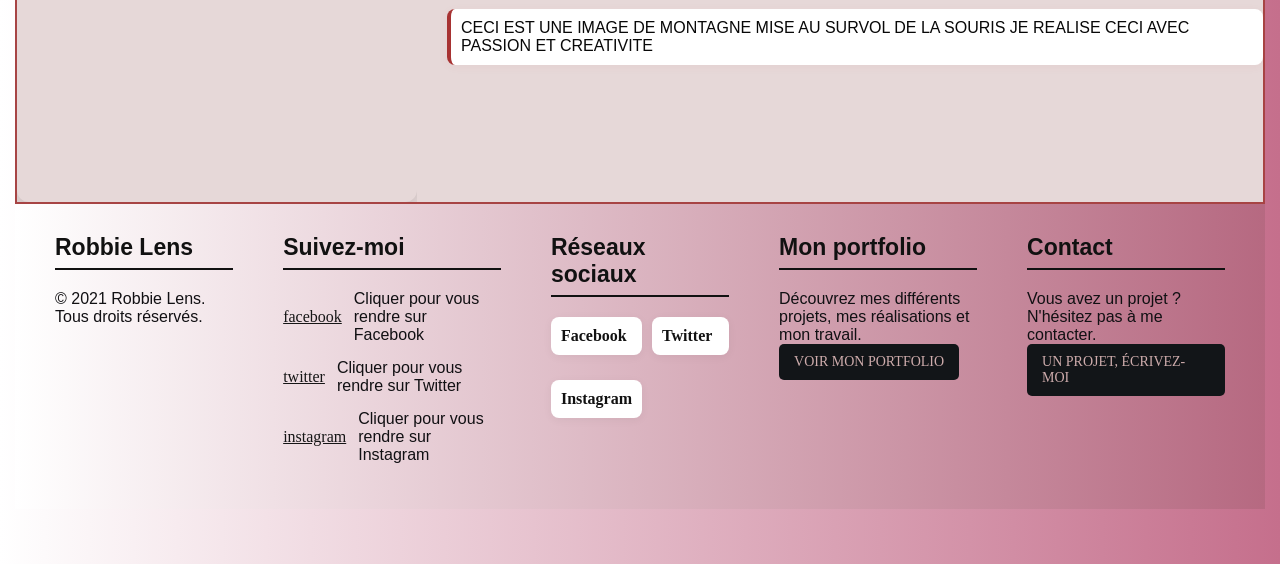
==== commit 1e70307e: "Remove extra whitespace at the end of index.html" ====
--- a/index.html
+++ b/index.html
@@ -241,6 +241,10 @@
     </div>
 
   </footer>
+
+
+
+  
 </main>
 </body>
 </html>
--- a/style.css
+++ b/style.css
@@ -15,6 +15,11 @@
     color:rgb(22, 22, 22);
      font-size: 1em;
     font-family: manrope;
+}
+.lien{
+  text-align: center;
+  background-color:white;
+  border-radius: 100px;
 }
 ul{
     font-family: manrope;
@@ -132,8 +137,8 @@
 
 .footer {
     width: 100%;
-background:linear-gradient(to right,#ffffff,#c56f8c);
-    padding: 35px 25px 30px;
+background:linear-gradient(to right,#ffffff,#b66981);
+    padding:  30px;
 }
 
 .footer-container {
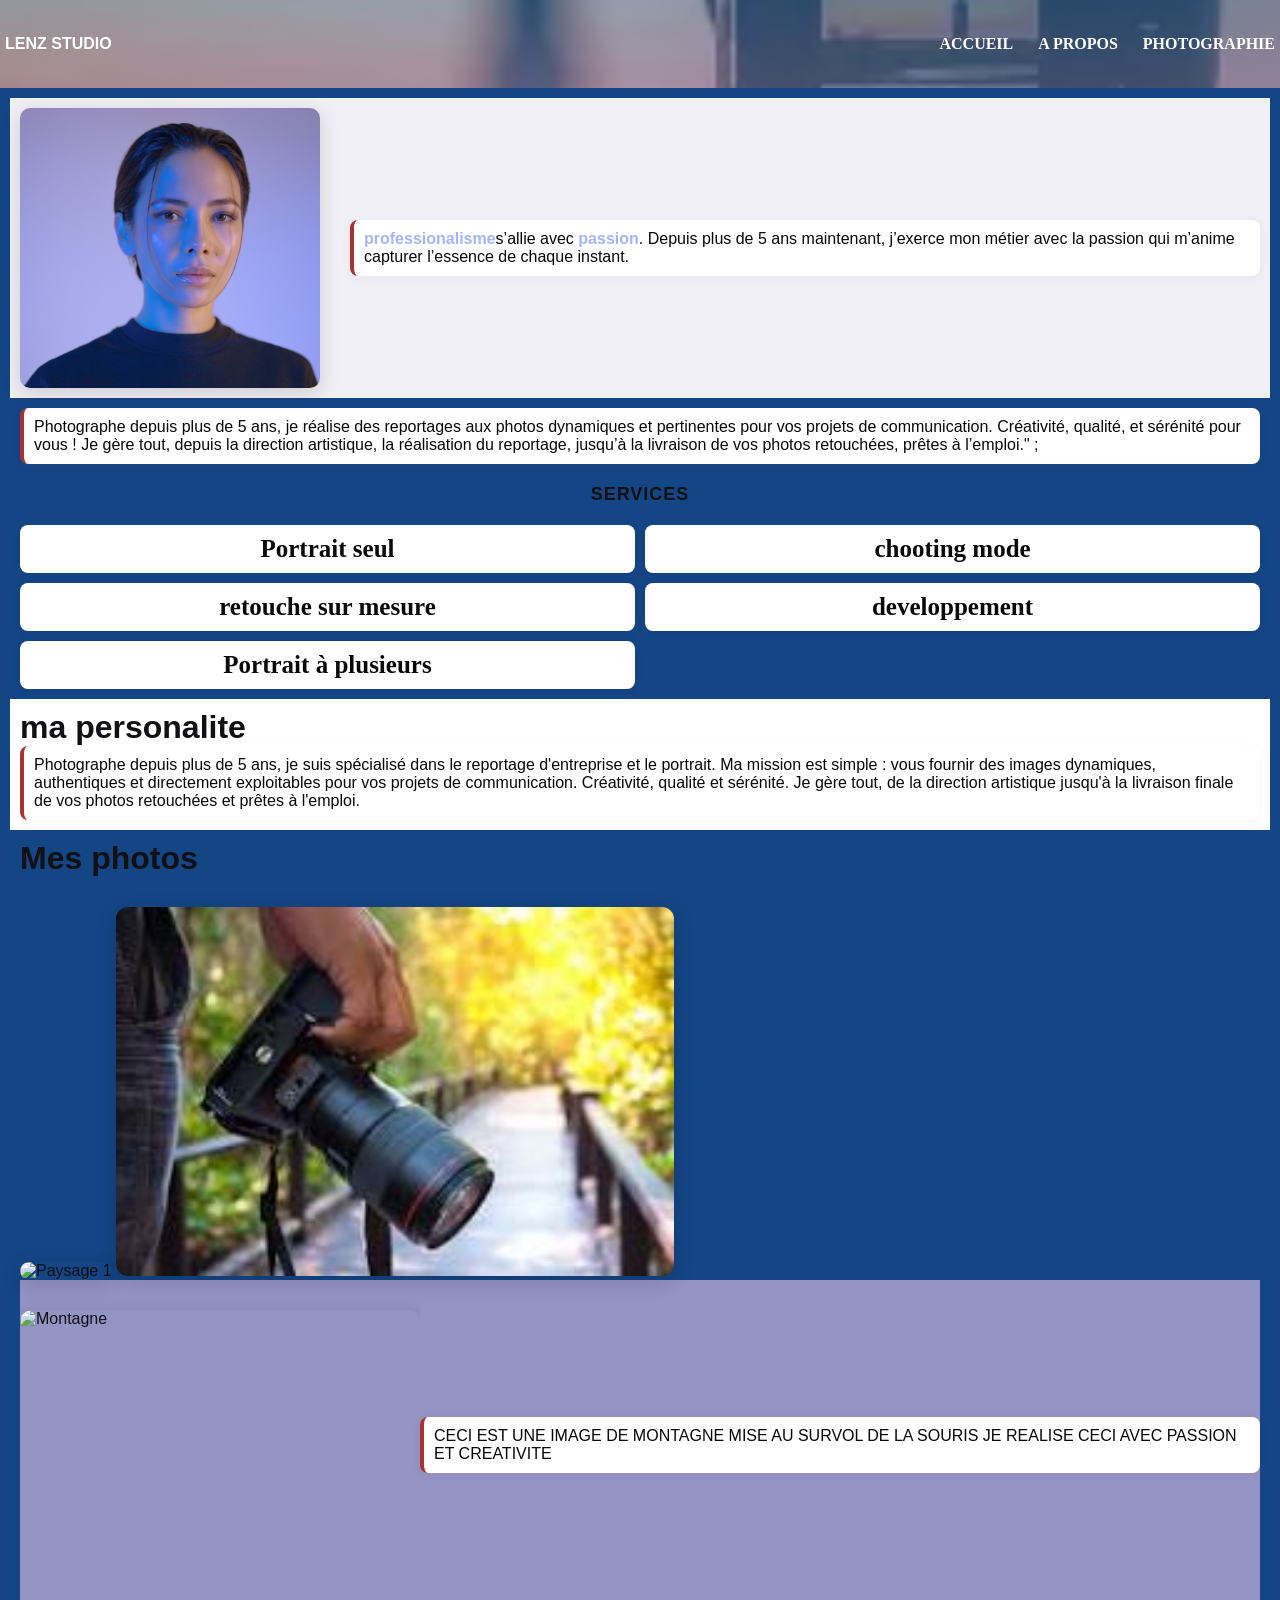
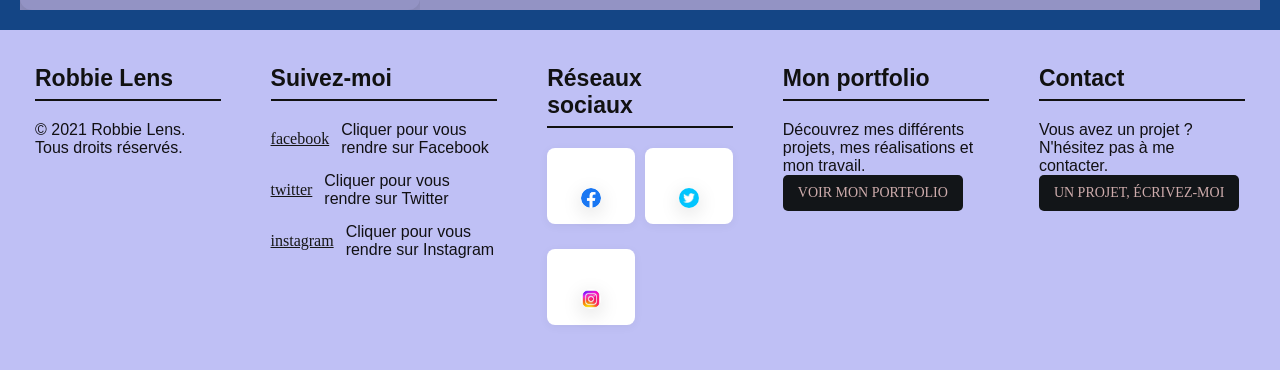
==== commit d3f25751: "Refactor HTML structure and styles for improved layout and responsiveness; update CSS for better vis" ====
--- a/index.html
+++ b/index.html
@@ -1,250 +1,244 @@
 <!doctype html>
 <html lang="fr">
-<head>
-  <meta charset="utf-8" />
-  <meta name="viewport" content="width=device-width, initial-scale=1.0" />
-  <title>A propos_robbies lenz photographie</title>
-  <link href="style.css" rel="stylesheet" />
-</head>
-
-<body>
-  <header class="site-header">
-    <div class="container nav-bar">
-      <nav class="main-nav" aria-label="Navigation principale">
-        <div class="logo">A PROPOS DE ROBBIES LENZ</div>
-        <a href="index.html"> ACCUEIL</a>
-        <a href="a_propos.html">A PROPOS</a>
-        <a href="photographie.html">PHOTOGRAPHIE</a>
-      </nav>
-    </div>
-  </header>
-  <main>
-    <section class="profile">
-      <div class="bloc">
-        <img src="photos/robbie-lens.png" class="image-con" width="300" height="300" alt="robbies lens">
-        <div class="texte">
+  <head>
+    <meta charset="utf-8" />
+    <meta name="viewport" content="width=device-width, initial-scale=1.0" />
+    <title>A propos_robbies lenz photographie</title>
+    <link href="style.css" rel="stylesheet" />
+  </head>
+
+  <body>
+    <header class="site-header">
+      <div class="logo">LENZ STUDIO </div>
+      <div class="container nav-bar">
+        <nav class="main-nav" aria-label="Navigation principale">
+          <a href="index.html"> ACCUEIL</a>
+          <a href="a_propos.html">A PROPOS</a>
+          <a href="photographie.html">PHOTOGRAPHIE</a>
+        </nav>
+      </div>
+    </header>
+    <main>
+      <section class="profile">
+        <div class="bloc">
+          <img src="photos/robbie-lens.png" class="image-con" width="300"
+            height="300" alt="robbies lens">
+          <div class="texte">
+            <p>
+              <span class="important">professionalisme</span>s’allie avec <span
+                class="important">passion</span>. Depuis
+              plus de 5 ans maintenant, j’exerce mon métier avec la passion
+              qui m’anime capturer l’essence de chaque instant.
+            </p>
+          </div>
+        </div>
+      </section>
+      <section class="intro" id="texte-n">
+        <p>
+          Photographe depuis plus de 5 ans, je réalise des reportages aux photos
+          dynamiques et pertinentes pour vos
+          projets
+          de communication. Créativité, qualité, et sérénité pour vous ! Je gère
+          tout, depuis la direction artistique, la
+          réalisation du reportage, jusqu’à la livraison de vos photos
+          retouchées, prêtes à l’emploi." ;
+        </p>
+        <h1>services</h1>
+        <ul>
+          <li>Portrait seul </li>
+          <li>chooting mode</li>
+          <li>retouche sur mesure</li>
+          <li>developpement</li>
+          <li>Portrait à plusieurs</li>
+        </ul>
+      </section>
+      <section class="texte-ni">
+        <h3>ma personalite</h3>
+        <div class="texte-ni">
           <p>
-            <span class="important">professionalisme</span>s’allie avec <span class="important">passion</span>. Depuis
-            plus de 5 ans maintenant, j’exerce mon métier avec la passion
-            qui m’anime capturer l’essence de chaque instant.
-          </p>
-        </div>
-      </div>
-    </section>
-    <section class="intro" id="texte-n">
-      <p>
-        Photographe depuis plus de 5 ans, je réalise des reportages aux photos dynamiques et pertinentes pour vos
-        projets
-        de communication. Créativité, qualité, et sérénité pour vous ! Je gère tout, depuis la direction artistique, la
-        réalisation du reportage, jusqu’à la livraison de vos photos retouchées, prêtes à l’emploi." ;
-      </p>
-      <h1>services</h1>
-      <ul>
-        <li>Portrait seul </li>
-        <li>chooting mode</li>
-        <li>retouche sur mesure</li>
-        <li>developpement</li>
-        <li>Portrait à plusieurs</li>
-      </ul>
-    </section>
-    <section class="texte-ni">
-      <h3>ma personalite</h3>
-      <div class="texte-ni">
-        <p>
-          Photographe depuis plus de 5 ans, je suis spécialisé dans le reportage d'entreprise et le portrait.
-          Ma mission est simple : vous fournir des images dynamiques, authentiques et directement exploitables pour vos
-          projets de communication.
-          Créativité, qualité et sérénité. Je gère tout, de la direction artistique jusqu'à la livraison finale de vos
-          photos retouchées et prêtes à l'emploi.</p>
-        </div>
-      </section>
-        <section class="portfolio">
-          <h2>Mes photos</h2>
-          <div class="grid-photos">
-            <img
+            Photographe depuis plus de 5 ans, je suis spécialisé dans le
+            reportage d'entreprise et le portrait.
+            Ma mission est simple : vous fournir des images dynamiques,
+            authentiques et directement exploitables pour vos
+            projets de communication.
+            Créativité, qualité et sérénité. Je gère tout, de la direction
+            artistique jusqu'à la livraison finale de vos
+            photos retouchées et prêtes à l'emploi.</p>
+        </div>
+      </section>
+      <section class="portfolio">
+        <h2>Mes photos</h2>
+        <div class="grid-photos">
+          <img
             src="https://raw.githubusercontent.com/OpenClassrooms-Student-Center/1603881-creez-votre-site-web-avec-html5-et-css3/b4e2f8a36d30aa10efae2fd6d3923fb1f4e10813/images/portfolio/paysage1.jpg"
             alt="Paysage 1">
-         <img src="photos/download.jpg" alt="appareil photo">
-          </div>
-    <div class="photo">
-      <div class="image-container">
-        <img
-        src="https://raw.githubusercontent.com/OpenClassrooms-Student-Center/1603881-creez-votre-site-web-avec-html5-et-css3/b4e2f8a36d30aa10efae2fd6d3923fb1f4e10813/images/portfolio/paysage1.jpg"
-        width="300" height="300" alt="Montagne">
-        <div class="overlay">Voir la photo</div>
-      </div>
-      <div class="txte">
-        <p> CECI EST UNE IMAGE DE MONTAGNE  MISE AU SURVOL DE LA SOURIS JE REALISE CECI AVEC PASSION ET CREATIVITE</p>
-      </div>
-    </div>
+          <img src="photos/download.jpg" alt="appareil photo">
+        </div>
+        <div class="photo">
+          <div class="image-container">
+            <img
+              src="https://raw.githubusercontent.com/OpenClassrooms-Student-Center/1603881-creez-votre-site-web-avec-html5-et-css3/b4e2f8a36d30aa10efae2fd6d3923fb1f4e10813/images/portfolio/paysage1.jpg"
+              width="300" height="300" alt="Montagne">
+            <div class="overlay">Voir la photo</div>
+          </div>
+          <div class="txte">
+            <p> CECI EST UNE IMAGE DE MONTAGNE MISE AU SURVOL DE LA SOURIS JE
+              REALISE CECI AVEC PASSION ET CREATIVITE</p>
+          </div>
+        </div>
+      </section>
       <div id="popup-form">
         <div class="form-container">
           <a href="#" class="fermer">X</a>
           <h2>Formulaire de contact</h2>
-          
-          <form action="" method="post">
+
+          <form action method="post">
             <div class="form-row two-columns">
               <div class="field">
                 <label for="nom">Nom</label>
-            <input type="text" id="nom" name="nom" placeholder="Entrez votre nom" required>
-          </div>
-          <div class="field">
-            <label for="prenom">Prénom</label>
-            <input type="text" id="prenom" name="prenom" placeholder="Entrez votre prénom" required>
-          </div>
-        </div>
-        
-        <div class="form-row">
-          <div class="field">
-            <label for="email">Email</label>
-            <input type="email" id="email" name="email" placeholder="Entrez votre email" required>
-          </div>
-        </div>
-        
-        <div class="form-row two-columns">
-          <div class="field">
-            <label for="sexe">Sexe</label>
-            <select id="sexe" name="sexe">
-              <option value="">Choisir</option>
-              <option value="M">M</option>
-              <option value="F">F</option>
-            </select>
-          </div>
-          <div class="field">
-            <label for="date_naissance">Date de naissance</label>
-            <input type="date" id="date_naissance" name="date_naissance">
-          </div>
-        </div>
-        
-        <div class="form-row">
-          <div class="field">
-            <label for="infos">Plus d'informations</label>
-            <textarea id="infos" name="infos" rows="4" placeholder="Votre message..."></textarea>
-          </div>
-        </div>
-        
-        <button type="submit" class="submit-button">Valider</button>
-      </form>
-      
-    </div>
-  </div>
-  <footer class="footer">
-
-    <div class="footer-container">
+                <input type="text" id="nom" name="nom"
+                  placeholder="Entrez votre nom" required>
+              </div>
+              <div class="field">
+                <label for="prenom">Prénom</label>
+                <input type="text" id="prenom" name="prenom"
+                  placeholder="Entrez votre prénom" required>
+              </div>
+            </div>
+
+            <div class="form-row">
+              <div class="field">
+                <label for="email">Email</label>
+                <input type="email" id="email" name="email"
+                  placeholder="Entrez votre email" required>
+              </div>
+            </div>
+
+            <div class="form-row two-columns">
+              <div class="field">
+                <label for="sexe">Sexe</label>
+                <select id="sexe" name="sexe">
+                  <option value>Choisir</option>
+                  <option value="M">M</option>
+                  <option value="F">F</option>
+                </select>
+              </div>
+              <div class="field">
+                <label for="date_naissance">Date de naissance</label>
+                <input type="date" id="date_naissance" name="date_naissance">
+              </div>
+            </div>
+
+            <div class="form-row">
+              <div class="field">
+                <label for="infos">Plus d'informations</label>
+                <textarea id="infos" name="infos" rows="4"
+                  placeholder="Votre message..."></textarea>
+              </div>
+            </div>
+
+            <button type="submit" class="submit-button">Valider</button>
+          </form>
+
+        </div>
+      </div>
+    </main>
+    <footer class="footer">
+
+      <div class="footer-container">
         <div class="footer-column copyright">
 
-            <h2>Robbie Lens</h2>
-
-            <div class="separator"></div>
-
-          
-                © 2021 Robbie Lens.<br>
-                Tous droits réservés.
-            
-
-        </div>
-        <div class="footer-column">
-
-            <h2>Suivez-moi</h2>
-
-            <div class="separator"></div>
-
-            <div class="social-item">
-
-                <a href="https://www.facebook.com/" target="_blank">facebook</a>
- 
-         Cliquer pour vous rendre sur Facebook
-                
-
-            </div>
-
-            <div class="social-item">
-<a href="https://twitter.com/" target="_blank">twitter</a>
-  Cliquer pour vous rendre sur Twitter
-
-            </div>
-
-            <div class="social-item">
-
-               <a href="https://www.instagram.com/" target="_blank">instagram</a>
-                
-                    Cliquer pour vous rendre sur Instagram
-                
-
-            </div>
-
-        </div>
-        <div class="footer-column">
-
-            <h2>Réseaux sociaux</h2>
-
-            <div class="separator"></div>
-
-            <ul class="footer-links">
-
-                <li>
-                    <a href="#">  
-                        Facebook
-                    </a>
-                </li>
-
-                <li>
-                    <a href="#">
-                    
-                        Twitter
-                    </a>
-                </li>
-
-                <li>
-                    <a href="#">
-                    
-                        Instagram
-                    </a>
-                </li>
-
-            </ul>
-
-        </div>
-
-        <div class="footer-column">
-
-            <h2>Mon portfolio</h2>
-
-            <div class="separator"></div>
-
-            
-                Découvrez mes différents projets,
-                mes réalisations et mon travail.
-
-            <a href="#" class="footer-button">
-                VOIR MON PORTFOLIO
-            </a>
-
-        </div>
-        <div class="footer-column">
-
-            <h2>Contact</h2>
-
-            <div class="separator"></div>
-
-           
-                Vous avez un projet ?
-                N'hésitez pas à me contacter.
-      
-
-            <a href="#popup-form" class="footer-button">
-                UN PROJET, ÉCRIVEZ-MOI
-            </a>
-
-        </div>
-
-    </div>
-
-  </footer>
-
-
-
-  
-</main>
-</body>
+          <h2>Robbie Lens</h2>
+
+          <div class="separator"></div>
+
+          © 2021 Robbie Lens.<br>
+          Tous droits réservés.
+
+        </div>
+        <div class="footer-column">
+
+          <h2>Suivez-moi</h2>
+
+          <div class="separator"></div>
+
+          <div class="social-item">
+
+            <a href="https://www.facebook.com/" target="_blank">facebook</a>
+
+            Cliquer pour vous rendre sur Facebook
+
+          </div>
+
+          <div class="social-item">
+            <a href="https://twitter.com/" target="_blank">twitter</a>
+            Cliquer pour vous rendre sur Twitter
+
+          </div>
+
+          <div class="social-item">
+
+            <a href="https://www.instagram.com/" target="_blank">instagram</a>
+
+            Cliquer pour vous rendre sur Instagram
+
+          </div>
+
+        </div>
+        <div class="footer-column">
+
+          <h2>Réseaux sociaux</h2>
+
+          <div class="separator"></div>
+
+          <ul class="footer-links">
+
+            <li>
+              <img src="photos/download.png" alt=facebook>
+            </li>
+
+            <li>
+              <img src="photos/OIP.jpg" alt=twitter>
+            </li>
+
+            <li>
+              <img src="photos/OIP.webp" alt=instagram>
+            </li>
+
+          </ul>
+
+        </div>
+
+        <div class="footer-column">
+
+          <h2>Mon portfolio</h2>
+
+          <div class="separator"></div>
+          Découvrez mes différents projets,
+          mes réalisations et mon travail.
+
+          <a href="#" class="footer-button">
+            VOIR MON PORTFOLIO
+          </a>
+
+        </div>
+        <div class="footer-column">
+
+          <h2>Contact</h2>
+
+          <div class="separator"></div>
+
+          Vous avez un projet ?
+          N'hésitez pas à me contacter.
+
+          <a href="#popup-form" class="footer-button">
+            UN PROJET, ÉCRIVEZ-MOI
+          </a>
+
+        </div>
+
+      </div>
+
+    </footer>
+  </body>
 </html>
--- a/style.css
+++ b/style.css
@@ -16,11 +16,6 @@
      font-size: 1em;
     font-family: manrope;
 }
-.lien{
-  text-align: center;
-  background-color:white;
-  border-radius: 100px;
-}
 ul{
     font-family: manrope;
 }
@@ -37,9 +32,9 @@
 .photo{
     display: flex;
     align-items: center;
-    gap: 30px;
-        border: 2px solid rgb(167, 68, 68);
-    background-color: #e6d8d8;
+    gap: 0px;
+    background-color: #9393c4;
+    width:100%;
 }
 
 .image-container {
@@ -78,7 +73,10 @@
 }
 body {
   font-family: 'Manrope', sans-serif;
-  background:linear-gradient(to right,#ffffff,#c56f8c);
+    width: 100%;
+  background-color:#144585;
+  margin: 0;
+  padding: 0;
 }
 em {
   color: #a5b4fc;
@@ -127,18 +125,18 @@
 }
 
 main {
-    padding: 5px;
+    padding: 10px;
 }
 
 main section {
-    margin-bottom: 40px;
+    margin-bottom: 0px;
 }
 
 
 .footer {
     width: 100%;
-background:linear-gradient(to right,#ffffff,#b66981);
-    padding:  30px;
+background-color: #bfc0f5;
+    padding: 35px 25px 30px;
 }
 
 .footer-container {
@@ -235,7 +233,6 @@
     align-items: center;
     justify-content: center;
 
-    color: white;
 
     text-decoration: none;
 
@@ -246,42 +243,12 @@
 
 
 
-.facebook {
-
-    background: #1877f2;
-}
-
-
-.twitter {
-
-    background: #1da1f2;
-}
-
-
-
-.instagram {
-
-    background:
-        linear-gradient(
-            45deg,
-            #feda75,
-            #fa7e1e,
-            #d62976,
-            #962fbf,
-            #4f5bd5
-        );
-}
-
-
 .social:hover {
 
     transform: scale(1.12);
 
     box-shadow: 0 4px 10px rgba(0,0,0,0.2);
 }
-
-
-
 
 .footer-links {
 
@@ -426,7 +393,7 @@
 
 .cta {
     display: inline-block;
-    margin-top: 20px;
+    margin-top: 0px;
     text-decoration: none;
 }
 section{
@@ -474,7 +441,8 @@
 }
 .image-container img {
   display: block;
-  width: 400px;
+  width: 100%;
+  max-width: 400px;
 }
 .overlay {
   position: absolute;
@@ -535,8 +503,7 @@
   form {
     flex-direction: column;
     display: flex;
-  }
-  body, 
+  } 
   main,
   section {
     padding-left: 20px;
@@ -547,7 +514,7 @@
 } 
 
 form{
-  color: #faf3f3;
+  color: #241414;
 }
 form {
    
@@ -598,40 +565,45 @@
     text-align: left;       
 }
 .bloc{
-  display:inline-flex;
+  display:flex;
   flex-direction: row; 
   align-items: center;
-  gap: 10px;
-  padding: 10px;
+  gap: 0;
+  padding: 0;
+  margin: 0;
   background-color: #efeff5; 
+  width: 100%;
+  max-width: 100%;
+  box-sizing: border-box;
 }
 .bloc.texte {
   flex: 1;
 }
 
 .bloc img {
-  width: 100px;
+  width: 200px;
+  margin: 0;
 }
 .site-header {
-  background-image: linear-gradient(rgba(229,130,130,0.55),rgba(229,130,130,0.55)),
-  url("photos/download.jpg");
+  background-image: linear-gradient(rgba(66, 131, 190, 0.55),rgba(109, 139, 196, 0.55)),
+  url("photos/OIP (1).webp");
   background-size: cover;
   background-position: center;
   width: 100%;
-  box-sizing: border-box;
+  align-items: center;
+  display: flex;
+
 }
 .nav-bar {
-  display: grid;
-  align-items: center;
-  justify-content: space-between;
+  display: flex;
   min-height: 78px;
-  align-self: flex-end;
-}
-
-.main-nav {
-  display: flex;
-  gap: 1.9rem;
-  flex-wrap: wrap;
+  margin-left: auto; 
+align-items: center;
+  
+}
+.logo{
+  color:white;
+  font-weight: bold;
 }
 
 .photo-carte {
@@ -729,7 +701,6 @@
     align-items: center;
     gap: 30px;
     padding: 10px;
-    border: 1px solid rgb(167, 68, 68);
 }
 
 .bloc img {
@@ -768,12 +739,12 @@
     text-decoration:none;
   margin: 10px;   
   padding: 10px;
-  background: #e0e7ee;
+  background: #81a3c5;
   color: rgb(14, 13, 13);
   border-radius: 5px;
 }
 button:hover{
- background-color: #e0e5f3;
+ background-color: #e1e9fa;
 }
 
 #popup-form {
@@ -781,7 +752,7 @@
   position: fixed;
   top: 0; left: 0;
   width: 100%; height: 100%;
-  background: rgba(0,0,0,0.7);
+  background: rgba(187, 163, 163, 0.7);
   justify-content: center;
   align-items: center;
   z-index: 1000;
@@ -792,7 +763,7 @@
 }
 
 .form-container {
-  background: white;
+  background: rgb(161, 65, 65);
   padding: 10px;
   width: 90%;
   max-width: 600px;
@@ -821,12 +792,10 @@
 
 .profile{
   width:100%;
-  min-height: 300px;
-  margin: 30px auto;
+  margin:0;
   background: color #f6f2f7;
   border: radius 10px;
-  padding:10px;
-  box-sizing: box;
+  padding:0px;
 }
 .texte-ni{
   background-color:#ffffff;
